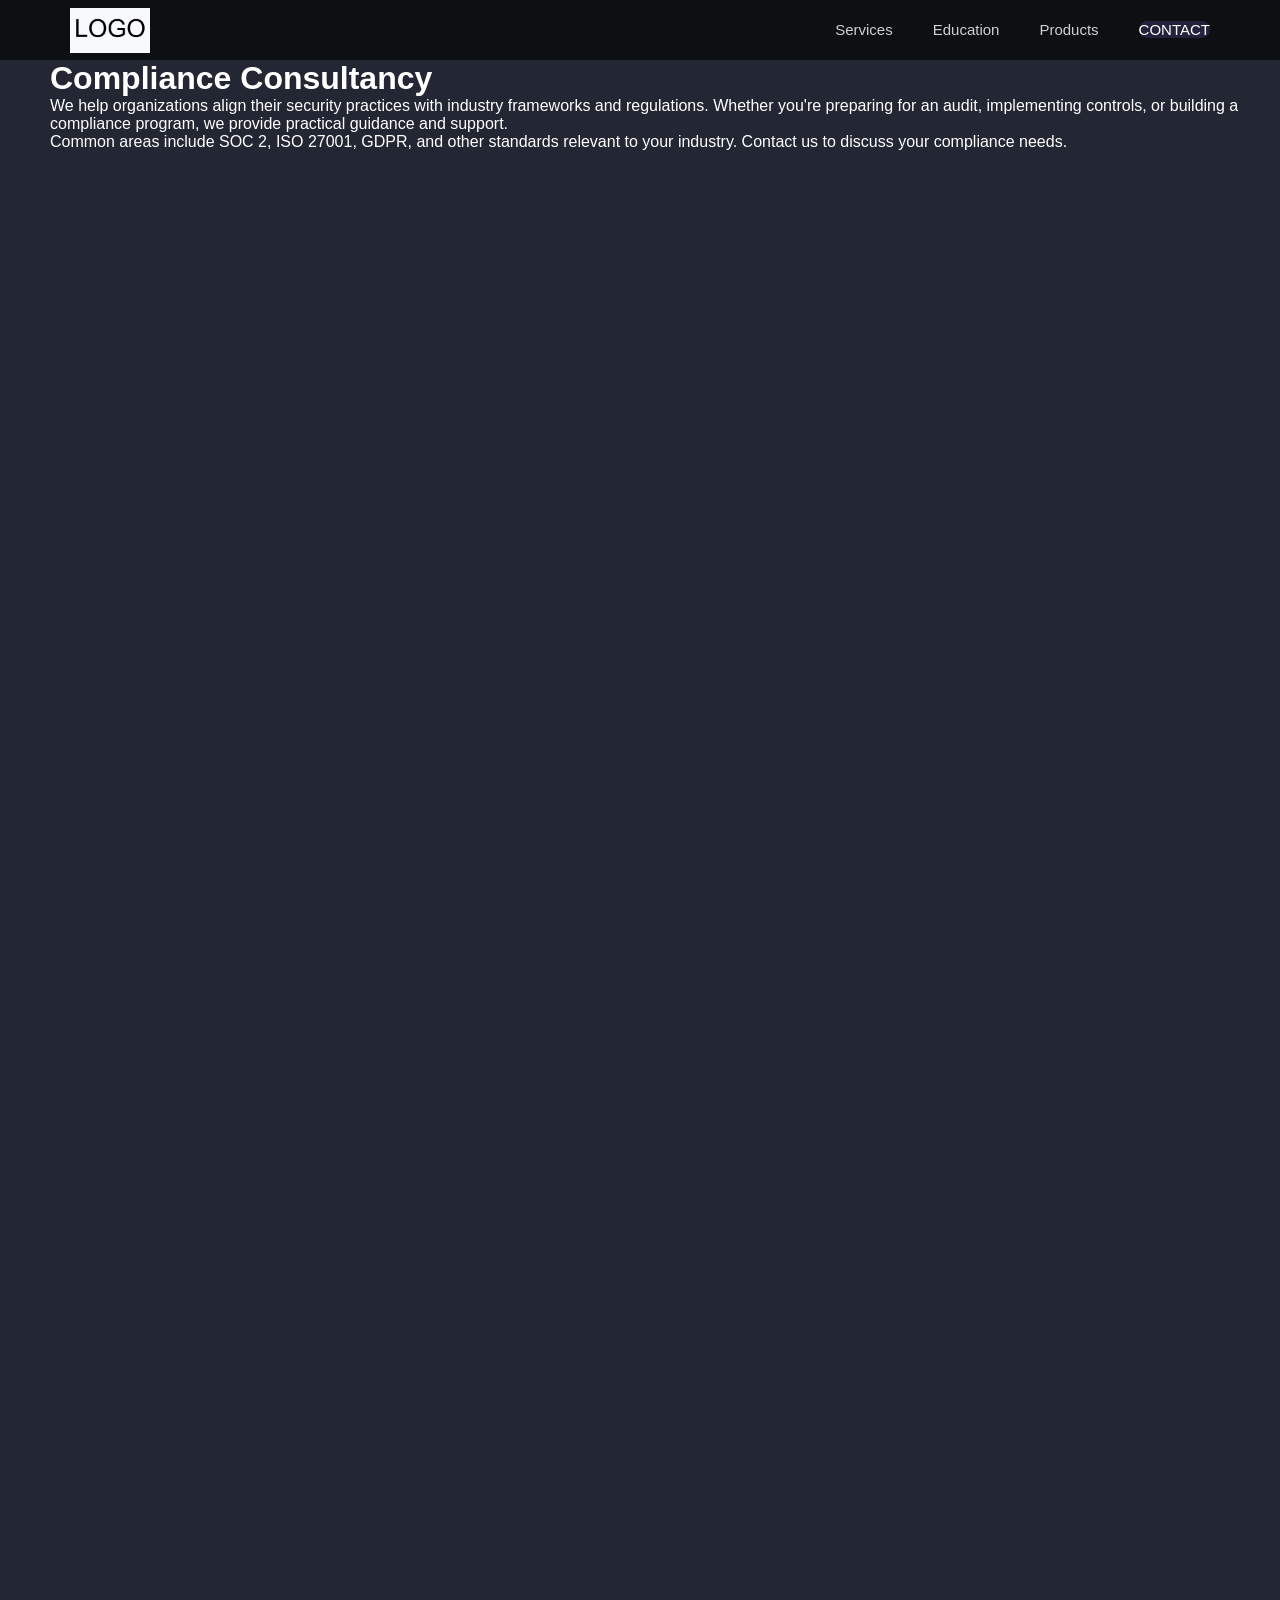
==== consulting.html @ cc448ce4 "First commit" ====
<!DOCTYPE html>
<html lang="en">
<head>
    <meta charset="UTF-8">
    <meta name="viewport" content="width=device-width, initial-scale=1.0">
    <link rel="stylesheet" href="style.css">
    <title>Compliance Consultancy</title>
</head>
<body>
    <header class="header">
        <div class="header__content">
            <a href="index.html" class="logo">
                <img class="logo__image" src="images/logo.webp" alt="logo">
            </a>

            <nav class="nav">
                <ul class="nav__list">
                    <li class="nav__item">
                        <a href="services.html" class="nav__link">Services</a>
                    </li>
                    <li class="nav__item">
                        <a href="education.html" class="nav__link">Education</a>
                    </li>
                    <li class="nav__item">
                        <a href="products.html" class="nav__link">Products</a>
                    </li>
                    <li class="nav__item">
                        <a href="#" class="btn">Contact</a>
                    </li>
                </ul>    
            </nav>
        </div>
    </header>

    <h1>Compliance Consultancy</h1>

    <p>We help organizations align their security practices with industry frameworks and regulations. Whether you're preparing for an audit, implementing controls, or building a compliance program, we provide practical guidance and support.</p>

    <p>Common areas include SOC 2, ISO 27001, GDPR, and other standards relevant to your industry. <a href="services.html#contact">Contact us</a> to discuss your compliance needs.</p>

</body>
</html>
---- style.css ----
/* reset */

* {
    margin: 0;
    padding: 0;
    box-sizing: border-box;
}

body {
    font-family:'Segoe UI', sans-serif;
    background-color:#232633;
    color:white;
    min-height:2000px;
    padding-top: 60px;
    
} 

h1, h2 {
    margin-left:50px

}

.service__link {
    margin-left:50px;
}



p {
    margin-left:50px
}

p + p {
    margin-bottom:10px;
}

a {
    text-decoration:none; 
    color:inherit;
}

ul {
    list-style:none;
}


.header {
    background-color: rgb(13, 16, 19);
    position: fixed;
    width: 100%;
    top: 0;
}

.header__content {
    display: flex;
    align-items: center;
    justify-content: space-between;
    min-height: 60px;
    max-width: 1200px;
    padding: 0 30px;
    margin: 0 auto;

}


.logo__image {
    max-width:80px;
    max-height:180px;
    display: block;
}

.nav__list {
    display: flex;
    column-gap: 40px;
}



.nav__link {
    color: rgba(255,255,255, 0.8);
    font-size: 15px; 
    transition: all 0.4s;
}

.nav__link:hover, 
.nav__link:focus {
    color: rgba(255,255,255, 1);
}

.btn {
    color:white;
    background-color: rgb(34, 34, 61);
    padding: 7px, 18px; 
    border-radius: 1000px;
    text-transform: uppercase;
    font-size: 15px; 
    font-weight: 500; 
    transition: all 0.2s;
}
.btn:hover {
    background-color: rgb(59, 59, 80);
    
}

.products-page .product-grid {
    display: grid;
    grid-template-columns: repeat(4, 1fr);
    gap: 25px;
    padding: 40px;
}

.products-page .product-card {
    background: rgba(8, 16, 36, 0.85);
    border: 1px solid #1f2937;
    border-radius: 8px;
    border-style:groove;
    padding: 15px;
    text-align: center;
}

.product-paragraph {
    margin-right:50px;  
}

.products-page .product-card .product-image {
    width: 100%;
    height: 180px;
    object-fit: cover;
    border-radius:15px;
}

.product-button {
    margin-top: 5px;
    height: 36px;
    width: 100%;
    background: rgb(34, 34, 61);
    border-radius: 10px;
    font-weight: bold;
    text-align: center;
    color: white;
    cursor: pointer;
    transition: all 0.2s;
}

.product-button:hover {
    transform: translateY(-2px);

    background: rgb(93, 93, 124);
}

.product-button:active {
    transform: translateY(0);
    box-shadow: 0 1px 4px rgba(6, 99, 161, 0.5);
}


/* media queries */
@media (max-width: 650px) {
    .header__content {
        flex-direction: column;
        padding: 25px 0;
        row-gap: 18px;
    }

    .nav__list{
        column-gap: 20px;
    }
}
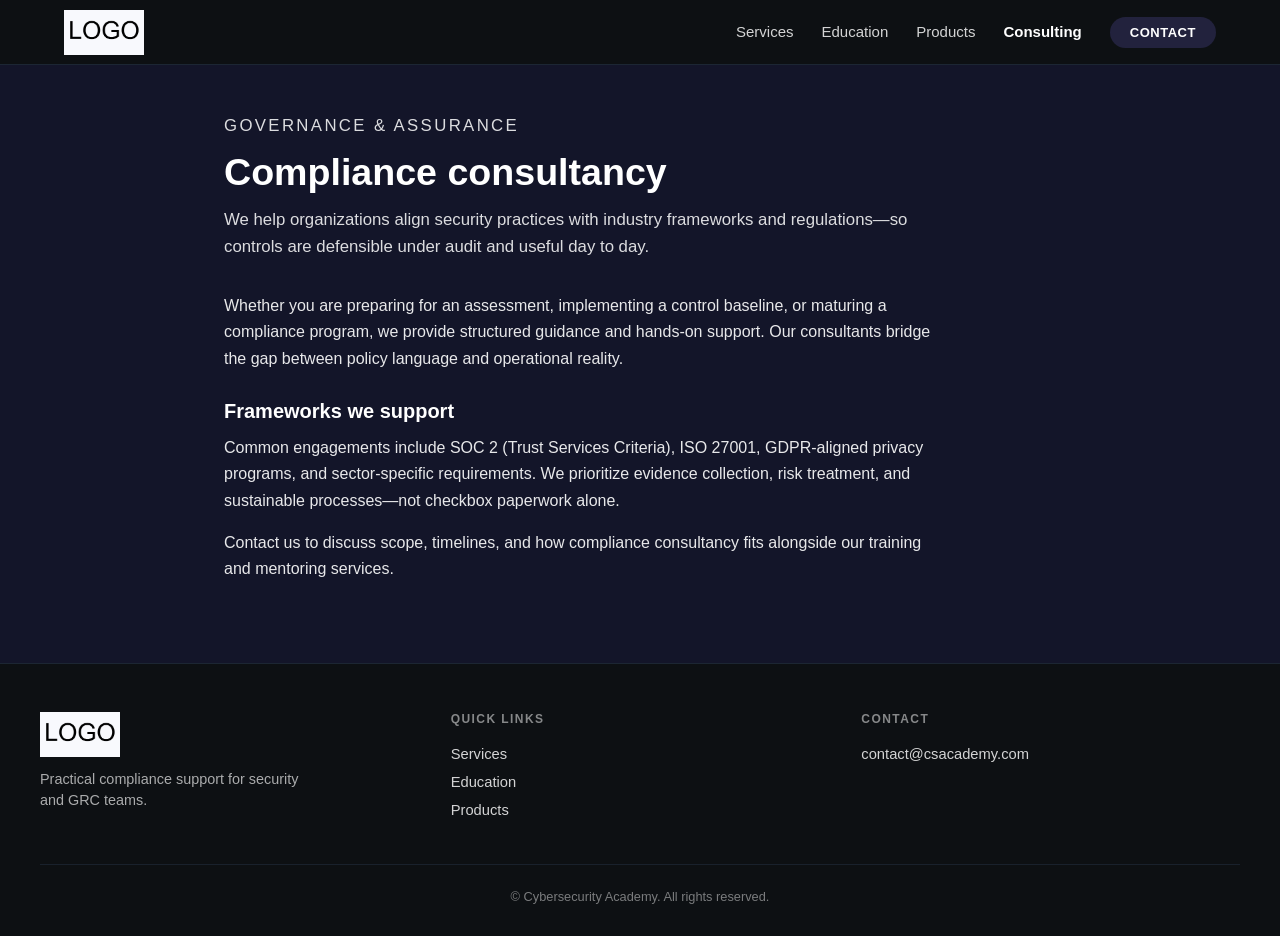
==== commit 8ed57fe0: "the great rewrite" ====
--- a/consulting.html
+++ b/consulting.html
@@ -3,40 +3,67 @@
 <head>
     <meta charset="UTF-8">
     <meta name="viewport" content="width=device-width, initial-scale=1.0">
+    <meta name="description" content="Compliance consultancy: SOC 2, ISO 27001, GDPR, and audit readiness at Cybersecurity Academy.">
     <link rel="stylesheet" href="style.css">
-    <title>Compliance Consultancy</title>
+    <title>Compliance Consultancy | Cybersecurity Academy</title>
 </head>
 <body>
-    <header class="header">
-        <div class="header__content">
+    <a class="skip-link" href="#main">Skip to main content</a>
+
+    <header class="site-header">
+        <div class="site-header__inner">
             <a href="index.html" class="logo">
-                <img class="logo__image" src="images/logo.webp" alt="logo">
+                <img class="logo__image" src="images/logo.webp" alt="Cybersecurity Academy">
             </a>
-
-            <nav class="nav">
+            <nav class="nav" aria-label="Primary">
                 <ul class="nav__list">
-                    <li class="nav__item">
-                        <a href="services.html" class="nav__link">Services</a>
-                    </li>
-                    <li class="nav__item">
-                        <a href="education.html" class="nav__link">Education</a>
-                    </li>
-                    <li class="nav__item">
-                        <a href="products.html" class="nav__link">Products</a>
-                    </li>
-                    <li class="nav__item">
-                        <a href="#" class="btn">Contact</a>
-                    </li>
-                </ul>    
+                    <li><a href="services.html" class="nav__link">Services</a></li>
+                    <li><a href="education.html" class="nav__link">Education</a></li>
+                    <li><a href="products.html" class="nav__link">Products</a></li>
+                    <li><a href="consulting.html" class="nav__link" aria-current="page">Consulting</a></li>
+                    <li><a href="services.html#contact" class="btn">Contact</a></li>
+                </ul>
             </nav>
         </div>
     </header>
 
-    <h1>Compliance Consultancy</h1>
+    <main id="main" class="site-main site-main--narrow">
+        <header class="section-head">
+            <p class="section-label">Governance &amp; assurance</p>
+            <h1>Compliance consultancy</h1>
+            <p>We help organizations align security practices with industry frameworks and regulations—so controls are defensible under audit and useful day to day.</p>
+        </header>
 
-    <p>We help organizations align their security practices with industry frameworks and regulations. Whether you're preparing for an audit, implementing controls, or building a compliance program, we provide practical guidance and support.</p>
+        <div class="prose">
+            <p>Whether you are preparing for an assessment, implementing a control baseline, or maturing a compliance program, we provide structured guidance and hands-on support. Our consultants bridge the gap between policy language and operational reality.</p>
+            <h2>Frameworks we support</h2>
+            <p>Common engagements include SOC 2 (Trust Services Criteria), ISO 27001, GDPR-aligned privacy programs, and sector-specific requirements. We prioritize evidence collection, risk treatment, and sustainable processes—not checkbox paperwork alone.</p>
+            <p><a href="services.html#contact">Contact us</a> to discuss scope, timelines, and how compliance consultancy fits alongside our training and mentoring services.</p>
+        </div>
+    </main>
 
-    <p>Common areas include SOC 2, ISO 27001, GDPR, and other standards relevant to your industry. <a href="services.html#contact">Contact us</a> to discuss your compliance needs.</p>
-
+    <footer class="site-footer">
+        <div class="site-footer__inner">
+            <div class="site-footer__brand">
+                <a href="index.html"><img class="logo__image" src="images/logo.webp" alt="Cybersecurity Academy"></a>
+                <p>Practical compliance support for security and GRC teams.</p>
+            </div>
+            <div>
+                <h3>Quick links</h3>
+                <nav class="site-footer__links" aria-label="Footer">
+                    <a href="services.html">Services</a>
+                    <a href="education.html">Education</a>
+                    <a href="products.html">Products</a>
+                </nav>
+            </div>
+            <div>
+                <h3>Contact</h3>
+                <nav class="site-footer__links">
+                    <a href="mailto:contact@csacademy.com">contact@csacademy.com</a>
+                </nav>
+            </div>
+        </div>
+        <p class="site-footer__bottom">© Cybersecurity Academy. All rights reserved.</p>
+    </footer>
 </body>
 </html>
--- a/style.css
+++ b/style.css
@@ -1,168 +1,773 @@
-/* reset */
-
-* {
+/* Cybersecurity Academy — layout inspired by professional cert org patterns (e.g. isc2.org); color scheme unchanged */
+
+*,
+*::before,
+*::after {
     margin: 0;
     padding: 0;
     box-sizing: border-box;
 }
 
+html {
+    scroll-behavior: smooth;
+}
+
 body {
-    font-family:'Segoe UI', sans-serif;
-    background-color:#232633;
-    color:white;
-    min-height:2000px;
-    padding-top: 60px;
-    
-} 
-
-h1, h2 {
-    margin-left:50px
-
-}
-
-.service__link {
-    margin-left:50px;
-}
-
-
-
-p {
-    margin-left:50px
-}
-
-p + p {
-    margin-bottom:10px;
+    font-family: "Segoe UI", sans-serif;
+    background-color: #131529;
+    color: #fff;
+    padding-top: 0;
+    min-height: 100vh;
 }
 
 a {
-    text-decoration:none; 
-    color:inherit;
+    text-decoration: none;
+    color: inherit;
 }
 
 ul {
-    list-style:none;
-}
-
-
-.header {
+    list-style: none;
+}
+
+img {
+    max-width: 100%;
+    height: auto;
+    display: block;
+}
+
+/* Skip link */
+.skip-link {
+    position: absolute;
+    left: -9999px;
+    z-index: 10000;
+    padding: 0.75rem 1rem;
+    background: rgb(34, 34, 61);
+    color: #fff;
+}
+
+.skip-link:focus {
+    left: 1rem;
+    top: 1rem;
+}
+
+/* ——— Header ——— */
+.site-header {
     background-color: rgb(13, 16, 19);
-    position: fixed;
-    width: 100%;
+    position: sticky;
     top: 0;
-}
-
-.header__content {
+    z-index: 1000;
+    border-bottom: 1px solid rgba(31, 41, 55, 0.9);
+}
+
+.site-header__inner {
+    max-width: 1200px;
+    margin: 0 auto;
+    padding: 0 24px;
+    min-height: 64px;
     display: flex;
     align-items: center;
     justify-content: space-between;
-    min-height: 60px;
-    max-width: 1200px;
-    padding: 0 30px;
-    margin: 0 auto;
-
-}
-
+    gap: 24px;
+    flex-wrap: wrap;
+}
 
 .logo__image {
-    max-width:80px;
-    max-height:180px;
-    display: block;
+    max-width: 80px;
+    max-height: 56px;
+    width: auto;
+    object-fit: contain;
 }
 
 .nav__list {
     display: flex;
-    column-gap: 40px;
-}
-
-
+    align-items: center;
+    flex-wrap: wrap;
+    column-gap: 28px;
+    row-gap: 8px;
+}
 
 .nav__link {
-    color: rgba(255,255,255, 0.8);
-    font-size: 15px; 
-    transition: all 0.4s;
-}
-
-.nav__link:hover, 
+    color: rgba(255, 255, 255, 0.82);
+    font-size: 15px;
+    transition: color 0.2s ease;
+}
+
+.nav__link:hover,
 .nav__link:focus {
-    color: rgba(255,255,255, 1);
+    color: #fff;
+}
+
+.nav__link[aria-current="page"] {
+    color: #fff;
+    font-weight: 600;
 }
 
 .btn {
-    color:white;
+    display: inline-block;
+    color: #fff;
     background-color: rgb(34, 34, 61);
-    padding: 7px, 18px; 
-    border-radius: 1000px;
+    padding: 8px 20px;
+    border-radius: 999px;
     text-transform: uppercase;
-    font-size: 15px; 
-    font-weight: 500; 
-    transition: all 0.2s;
-}
+    font-size: 13px;
+    font-weight: 600;
+    letter-spacing: 0.04em;
+    transition: background 0.2s ease, transform 0.15s ease;
+    border: none;
+    cursor: pointer;
+    font-family: inherit;
+}
+
 .btn:hover {
     background-color: rgb(59, 59, 80);
-    
-}
-
+}
+
+.btn--ghost {
+    background: transparent;
+    border: 1px solid rgba(255, 255, 255, 0.35);
+}
+
+.btn--ghost:hover {
+    background: rgba(255, 255, 255, 0.08);
+}
+
+/* ——— Homepage image carousel (stock photography) ——— */
+.home-carousel {
+    --carousel-count: 4;
+    position: relative;
+    margin-bottom: 40px;
+    border-radius: 12px;
+    overflow: hidden;
+    border: 1px solid #1f2937;
+    background: rgb(13, 16, 19);
+}
+
+.home-carousel:focus-visible {
+    outline: 2px solid rgba(255, 255, 255, 0.45);
+    outline-offset: 2px;
+}
+
+.home-carousel__viewport {
+    overflow: hidden;
+    width: 100%;
+    aspect-ratio: 21 / 9;
+    max-height: 420px;
+    min-height: 200px;
+}
+
+@media (max-width: 650px) {
+    .home-carousel__viewport {
+        aspect-ratio: 16 / 10;
+        max-height: 300px;
+    }
+}
+
+/* Track width = N × viewport width so each slide is exactly 100% of viewport; fixes gap / black bar */
+.home-carousel__track {
+    display: flex;
+    width: calc(100% * var(--carousel-count));
+    height: 100%;
+    transition: transform 0.55s ease;
+    list-style: none;
+    margin: 0;
+    padding: 0;
+    will-change: transform;
+}
+
+@media (prefers-reduced-motion: reduce) {
+    .home-carousel__track {
+        transition: none;
+    }
+}
+
+.home-carousel__slide {
+    position: relative;
+    flex: 0 0 calc(100% / var(--carousel-count));
+    width: calc(100% / var(--carousel-count));
+    min-width: 0;
+    height: 100%;
+    min-height: 200px;
+}
+
+/* PNG product shots: center without cropping; subtle backdrop so no harsh bars */
+.home-carousel__slide--product {
+    background: radial-gradient(ellipse 80% 70% at 50% 45%, rgba(45, 52, 72, 0.95) 0%, rgb(13, 16, 19) 100%);
+}
+
+.home-carousel__slide--product .home-carousel__link img {
+    object-fit: contain;
+    padding: 12px 28px 32px;
+}
+
+.home-carousel__link {
+    display: block;
+    position: relative;
+    height: 100%;
+    min-height: inherit;
+    color: inherit;
+    outline: none;
+}
+
+.home-carousel__link:focus-visible {
+    box-shadow: inset 0 0 0 3px rgba(255, 255, 255, 0.65);
+    border-radius: 2px;
+}
+
+.home-carousel__slide img {
+    width: 100%;
+    height: 100%;
+    object-fit: cover;
+    object-position: center;
+    display: block;
+}
+
+.home-carousel__overlay {
+    position: absolute;
+    left: 0;
+    right: 0;
+    bottom: 0;
+    padding: 20px 24px 22px;
+    background: linear-gradient(transparent, rgba(13, 16, 19, 0.92));
+    pointer-events: none;
+}
+
+.home-carousel__caption {
+    font-size: 1.05rem;
+    font-weight: 600;
+    max-width: 560px;
+    line-height: 1.35;
+    margin: 0 0 4px;
+}
+
+.home-carousel__cta {
+    display: block;
+    font-size: 0.88rem;
+    font-weight: 600;
+    opacity: 0.92;
+    text-decoration: underline;
+    text-underline-offset: 3px;
+}
+
+.home-carousel__chrome {
+    display: flex;
+    align-items: center;
+    justify-content: center;
+    gap: 20px;
+    padding: 12px 16px;
+    background: rgba(8, 16, 36, 0.95);
+    border-top: 1px solid #1f2937;
+}
+
+.home-carousel__arrow {
+    flex-shrink: 0;
+    width: 40px;
+    height: 40px;
+    border-radius: 999px;
+    border: 1px solid rgba(255, 255, 255, 0.2);
+    background: rgb(34, 34, 61);
+    color: #fff;
+    font-size: 1.5rem;
+    line-height: 1;
+    cursor: pointer;
+    display: flex;
+    align-items: center;
+    justify-content: center;
+    transition: background 0.2s ease;
+    font-family: inherit;
+}
+
+.home-carousel__arrow:hover {
+    background: rgb(59, 59, 80);
+}
+
+.home-carousel__arrow:focus-visible {
+    outline: 2px solid rgba(255, 255, 255, 0.5);
+    outline-offset: 2px;
+}
+
+.home-carousel__dots {
+    display: flex;
+    align-items: center;
+    gap: 10px;
+}
+
+.home-carousel__dot {
+    width: 10px;
+    height: 10px;
+    border-radius: 50%;
+    border: none;
+    background: rgba(255, 255, 255, 0.35);
+    cursor: pointer;
+    padding: 0;
+    transition: background 0.2s ease, transform 0.2s ease;
+}
+
+.home-carousel__dot[aria-selected="true"] {
+    background: #fff;
+    transform: scale(1.15);
+}
+
+.home-carousel__dot:focus-visible {
+    outline: 2px solid rgba(255, 255, 255, 0.55);
+    outline-offset: 3px;
+}
+
+.visually-hidden {
+    position: absolute;
+    width: 1px;
+    height: 1px;
+    padding: 0;
+    margin: -1px;
+    overflow: hidden;
+    clip: rect(0, 0, 0, 0);
+    white-space: nowrap;
+    border: 0;
+}
+
+/* ——— Shell ——— */
+.site-main {
+    max-width: 1200px;
+    margin: 0 auto;
+    padding: 48px 24px 80px;
+}
+
+.site-main--narrow {
+    max-width: 880px;
+}
+
+.section-label {
+    font-size: 0.75rem;
+    text-transform: uppercase;
+    letter-spacing: 0.14em;
+    color: rgba(255, 255, 255, 0.55);
+    margin-bottom: 10px;
+}
+
+.section-head {
+    margin-bottom: 32px;
+    max-width: 720px;
+}
+
+.section-head h1,
+.section-head h2 {
+    font-size: clamp(1.75rem, 4vw, 2.35rem);
+    font-weight: 700;
+    line-height: 1.2;
+    margin-bottom: 12px;
+}
+
+.section-head p {
+    color: rgba(255, 255, 255, 0.85);
+    line-height: 1.6;
+    font-size: 1.05rem;
+}
+
+/* ——— Hero (home) ——— */
+.hero {
+    display: grid;
+    grid-template-columns: 1fr;
+    gap: 32px;
+    margin-bottom: 56px;
+    padding: 32px 0 8px;
+    border-bottom: 1px solid rgba(31, 41, 55, 0.6);
+}
+
+@media (min-width: 900px) {
+    .hero {
+        grid-template-columns: 1.15fr 0.85fr;
+        align-items: start;
+    }
+}
+
+.hero__eyebrow {
+    font-size: 0.8rem;
+    text-transform: uppercase;
+    letter-spacing: 0.12em;
+    color: rgba(255, 255, 255, 0.55);
+    margin-bottom: 12px;
+}
+
+.hero__title {
+    font-size: clamp(2rem, 5vw, 2.85rem);
+    font-weight: 700;
+    line-height: 1.12;
+    margin-bottom: 16px;
+}
+
+.hero__lead {
+    font-size: 1.125rem;
+    line-height: 1.65;
+    color: rgba(255, 255, 255, 0.88);
+    margin-bottom: 24px;
+    max-width: 560px;
+}
+
+.hero__actions {
+    display: flex;
+    flex-wrap: wrap;
+    gap: 12px;
+    margin-bottom: 8px;
+}
+
+.hero__panel {
+    background: rgba(8, 16, 36, 0.92);
+    border: 1px solid #1f2937;
+    border-radius: 12px;
+    padding: 24px;
+}
+
+.hero__panel-title {
+    font-size: 0.85rem;
+    text-transform: uppercase;
+    letter-spacing: 0.1em;
+    color: rgba(255, 255, 255, 0.65);
+    margin-bottom: 14px;
+}
+
+.hero__panel-list li {
+    position: relative;
+    padding-left: 18px;
+    margin-bottom: 10px;
+    line-height: 1.5;
+    color: rgba(255, 255, 255, 0.9);
+    font-size: 0.95rem;
+}
+
+.hero__panel-list li::before {
+    content: "";
+    position: absolute;
+    left: 0;
+    top: 0.55em;
+    width: 6px;
+    height: 6px;
+    border-radius: 50%;
+    background: rgb(93, 93, 124);
+}
+
+/* ——— Card grids ——— */
+.cards-grid {
+    display: grid;
+    grid-template-columns: repeat(auto-fit, minmax(280px, 1fr));
+    gap: 20px;
+    margin-bottom: 48px;
+}
+
+.card {
+    background: rgba(8, 16, 36, 0.85);
+    border: 1px solid #1f2937;
+    border-radius: 10px;
+    padding: 24px;
+    display: flex;
+    flex-direction: column;
+    gap: 12px;
+}
+
+.card h2,
+.card h3 {
+    font-size: 1.2rem;
+    font-weight: 600;
+}
+
+.card p {
+    color: rgba(255, 255, 255, 0.88);
+    line-height: 1.55;
+    font-size: 0.95rem;
+    flex-grow: 1;
+}
+
+.card__link {
+    font-weight: 600;
+    font-size: 0.9rem;
+    color: rgba(255, 255, 255, 0.95);
+    margin-top: auto;
+    align-self: flex-start;
+}
+
+.card__link:hover {
+    text-decoration: underline;
+    text-underline-offset: 3px;
+}
+
+.card__note {
+    font-size: 0.9rem;
+    color: rgba(255, 255, 255, 0.75);
+    line-height: 1.5;
+}
+
+/* Pathways / pillars section */
+.pathways {
+    margin-bottom: 56px;
+}
+
+.pathways__grid {
+    display: grid;
+    grid-template-columns: repeat(auto-fit, minmax(200px, 1fr));
+    gap: 16px;
+}
+
+.pathways__item {
+    background: rgba(8, 16, 36, 0.65);
+    border: 1px solid rgba(31, 41, 55, 0.9);
+    border-radius: 8px;
+    padding: 16px 18px;
+    font-size: 0.92rem;
+    line-height: 1.45;
+    color: rgba(255, 255, 255, 0.9);
+}
+
+.pathways__item strong {
+    display: block;
+    margin-bottom: 4px;
+    font-size: 0.95rem;
+}
+
+/* Promo strip */
+.promo-strip {
+    background: rgba(8, 16, 36, 0.95);
+    border: 1px solid #1f2937;
+    border-radius: 12px;
+    padding: 28px 32px;
+    margin-bottom: 56px;
+    display: flex;
+    flex-wrap: wrap;
+    align-items: center;
+    justify-content: space-between;
+    gap: 20px;
+}
+
+.promo-strip__text h2 {
+    font-size: 1.35rem;
+    margin-bottom: 8px;
+}
+
+.promo-strip__text p {
+    color: rgba(255, 255, 255, 0.85);
+    max-width: 520px;
+    line-height: 1.55;
+}
+
+/* Insights / secondary band */
+.insights {
+    margin-bottom: 48px;
+}
+
+.insights__grid {
+    display: grid;
+    grid-template-columns: repeat(auto-fit, minmax(260px, 1fr));
+    gap: 20px;
+}
+
+.insights__card {
+    background: rgba(13, 16, 19, 0.6);
+    border: 1px solid rgba(31, 41, 55, 0.8);
+    border-radius: 10px;
+    padding: 22px;
+}
+
+.insights__card h3 {
+    font-size: 1.05rem;
+    margin-bottom: 10px;
+}
+
+.insights__card p {
+    font-size: 0.92rem;
+    line-height: 1.55;
+    color: rgba(255, 255, 255, 0.82);
+}
+
+/* Contact panel */
+.contact-panel {
+    background: rgba(8, 16, 36, 0.92);
+    border: 1px solid #1f2937;
+    border-radius: 12px;
+    padding: 28px;
+    margin-top: 32px;
+}
+
+.contact-panel h2 {
+    font-size: 1.35rem;
+    margin-bottom: 12px;
+}
+
+.contact-panel p {
+    line-height: 1.6;
+    color: rgba(255, 255, 255, 0.88);
+    margin-bottom: 8px;
+}
+
+.contact-panel a:hover {
+    text-decoration: underline;
+    text-underline-offset: 3px;
+}
+
+.contact-panel--spaced {
+    margin-top: 48px;
+}
+
+/* ——— Products page ——— */
 .products-page .product-grid {
     display: grid;
-    grid-template-columns: repeat(4, 1fr);
-    gap: 25px;
-    padding: 40px;
+    grid-template-columns: repeat(auto-fill, minmax(260px, 1fr));
+    gap: 24px;
+    margin-top: 8px;
 }
 
 .products-page .product-card {
     background: rgba(8, 16, 36, 0.85);
     border: 1px solid #1f2937;
-    border-radius: 8px;
-    border-style:groove;
-    padding: 15px;
+    border-radius: 10px;
+    padding: 20px;
     text-align: center;
+    display: flex;
+    flex-direction: column;
+    gap: 12px;
+}
+
+.products-page .product-card h3 {
+    font-size: 1.05rem;
+    line-height: 1.35;
 }
 
 .product-paragraph {
-    margin-right:50px;  
+    text-align: left;
+    font-size: 0.92rem;
+    line-height: 1.55;
+    color: rgba(255, 255, 255, 0.88);
+    margin: 0;
+}
+
+.products-page .product-card > a:not(.product-button) {
+    font-size: 0.88rem;
+    font-weight: 600;
+    align-self: center;
+}
+
+.products-page .product-card > a:not(.product-button):hover {
+    text-decoration: underline;
+    text-underline-offset: 3px;
 }
 
 .products-page .product-card .product-image {
-    width: 100%;
+    display: block;
+    margin: 8px auto 0;
+    max-width: 100%;
     height: 180px;
-    object-fit: cover;
-    border-radius:15px;
+    object-fit: contain;
+    border-radius: 10px;
 }
 
 .product-button {
-    margin-top: 5px;
-    height: 36px;
+    margin-top: auto;
+    height: 40px;
     width: 100%;
     background: rgb(34, 34, 61);
     border-radius: 10px;
-    font-weight: bold;
-    text-align: center;
-    color: white;
+    font-weight: 600;
+    font-size: 0.8rem;
+    letter-spacing: 0.06em;
+    text-transform: uppercase;
+    color: #fff;
     cursor: pointer;
-    transition: all 0.2s;
+    border: none;
+    font-family: inherit;
+    transition: background 0.2s ease, transform 0.15s ease;
 }
 
 .product-button:hover {
-    transform: translateY(-2px);
-
+    transform: translateY(-1px);
     background: rgb(93, 93, 124);
 }
 
 .product-button:active {
     transform: translateY(0);
-    box-shadow: 0 1px 4px rgba(6, 99, 161, 0.5);
-}
-
-
-/* media queries */
+}
+
+/* Prose (consulting, inner pages) */
+.prose {
+    max-width: 720px;
+}
+
+.prose p {
+    margin-bottom: 16px;
+    line-height: 1.65;
+    color: rgba(255, 255, 255, 0.9);
+}
+
+.prose p:last-child {
+    margin-bottom: 0;
+}
+
+.prose h2 {
+    font-size: 1.25rem;
+    margin: 28px 0 12px;
+}
+
+/* ——— Footer ——— */
+.site-footer {
+    background-color: rgb(13, 16, 19);
+    border-top: 1px solid rgba(31, 41, 55, 0.9);
+    margin-top: auto;
+    padding: 48px 24px 32px;
+}
+
+.site-footer__inner {
+    max-width: 1200px;
+    margin: 0 auto;
+    display: grid;
+    grid-template-columns: repeat(auto-fit, minmax(200px, 1fr));
+    gap: 32px;
+}
+
+.site-footer__brand p {
+    font-size: 0.9rem;
+    color: rgba(255, 255, 255, 0.65);
+    margin-top: 12px;
+    line-height: 1.5;
+    max-width: 280px;
+}
+
+.site-footer h3 {
+    font-size: 0.75rem;
+    text-transform: uppercase;
+    letter-spacing: 0.12em;
+    color: rgba(255, 255, 255, 0.5);
+    margin-bottom: 14px;
+}
+
+.site-footer__links a {
+    display: block;
+    padding: 6px 0;
+    font-size: 0.92rem;
+    color: rgba(255, 255, 255, 0.82);
+}
+
+.site-footer__links a:hover {
+    color: #fff;
+}
+
+.site-footer__bottom {
+    max-width: 1200px;
+    margin: 40px auto 0;
+    padding-top: 24px;
+    border-top: 1px solid rgba(31, 41, 55, 0.7);
+    font-size: 0.8rem;
+    color: rgba(255, 255, 255, 0.45);
+    text-align: center;
+}
+
+/* Media */
 @media (max-width: 650px) {
-    .header__content {
+    .site-header__inner {
         flex-direction: column;
-        padding: 25px 0;
-        row-gap: 18px;
+        padding: 16px 20px;
     }
 
-    .nav__list{
-        column-gap: 20px;
+    .nav__list {
+        justify-content: center;
     }
-}+
+    .promo-strip {
+        flex-direction: column;
+        align-items: flex-start;
+    }
+}
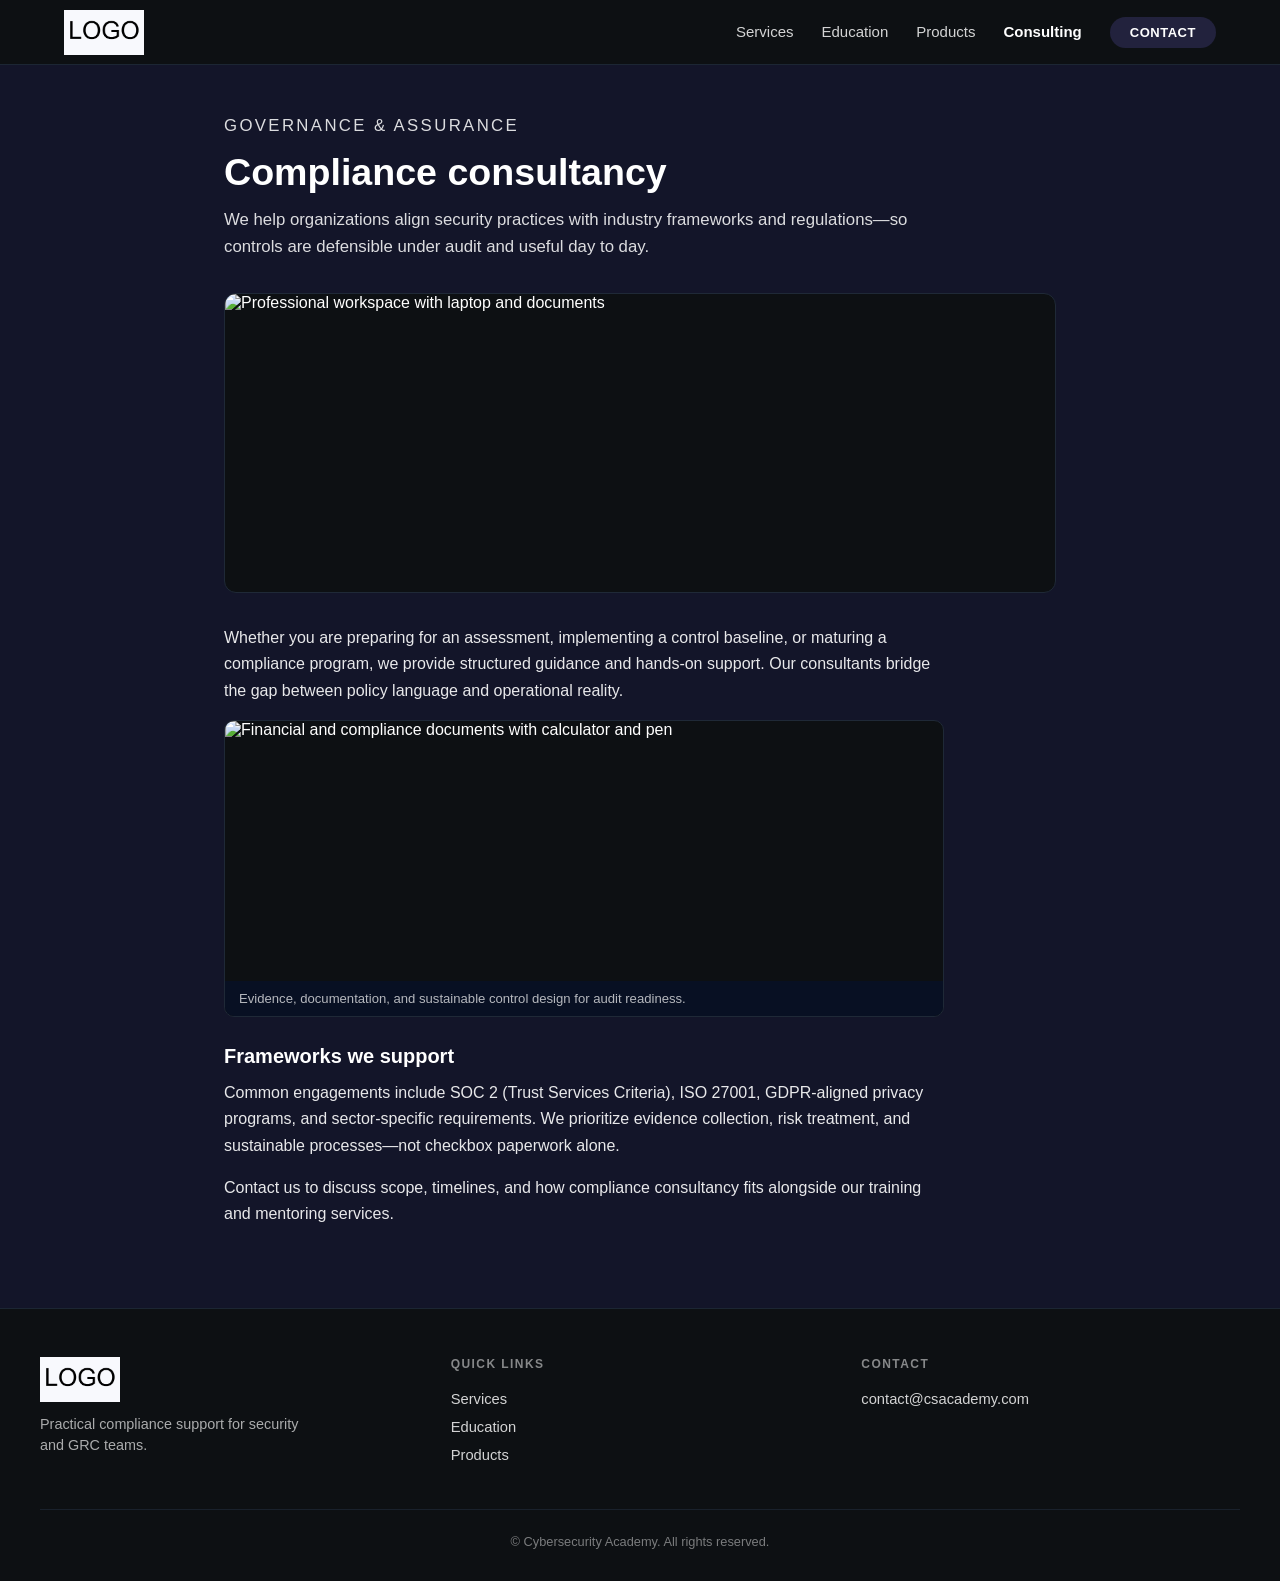
==== commit 45ccfcb1: "yepyepepyepeypyep" ====
--- a/consulting.html
+++ b/consulting.html
@@ -4,7 +4,7 @@
     <meta charset="UTF-8">
     <meta name="viewport" content="width=device-width, initial-scale=1.0">
     <meta name="description" content="Compliance consultancy: SOC 2, ISO 27001, GDPR, and audit readiness at Cybersecurity Academy.">
-    <link rel="stylesheet" href="style.css">
+    <link rel="stylesheet" href="/css/style.css">
     <title>Compliance Consultancy | Cybersecurity Academy</title>
 </head>
 <body>
@@ -13,7 +13,7 @@
     <header class="site-header">
         <div class="site-header__inner">
             <a href="index.html" class="logo">
-                <img class="logo__image" src="images/logo.webp" alt="Cybersecurity Academy">
+                <img class="logo__image" src="/images/logo.webp" alt="Cybersecurity Academy">
             </a>
             <nav class="nav" aria-label="Primary">
                 <ul class="nav__list">
@@ -34,8 +34,16 @@
             <p>We help organizations align security practices with industry frameworks and regulations—so controls are defensible under audit and useful day to day.</p>
         </header>
 
+        <div class="page-banner">
+            <img src="https://images.unsplash.com/photo-1450101499163-c8848c66ca85?auto=format&fit=crop&w=1400&q=80" alt="Professional workspace with laptop and documents" width="1400" height="600" loading="lazy">
+        </div>
+
         <div class="prose">
             <p>Whether you are preparing for an assessment, implementing a control baseline, or maturing a compliance program, we provide structured guidance and hands-on support. Our consultants bridge the gap between policy language and operational reality.</p>
+            <figure class="figure-inline">
+                <img src="https://images.unsplash.com/photo-1554224155-6726b3ff858f?auto=format&fit=crop&w=1200&q=80" alt="Financial and compliance documents with calculator and pen" width="1200" height="675" loading="lazy">
+                <figcaption>Evidence, documentation, and sustainable control design for audit readiness.</figcaption>
+            </figure>
             <h2>Frameworks we support</h2>
             <p>Common engagements include SOC 2 (Trust Services Criteria), ISO 27001, GDPR-aligned privacy programs, and sector-specific requirements. We prioritize evidence collection, risk treatment, and sustainable processes—not checkbox paperwork alone.</p>
             <p><a href="services.html#contact">Contact us</a> to discuss scope, timelines, and how compliance consultancy fits alongside our training and mentoring services.</p>
@@ -45,7 +53,7 @@
     <footer class="site-footer">
         <div class="site-footer__inner">
             <div class="site-footer__brand">
-                <a href="index.html"><img class="logo__image" src="images/logo.webp" alt="Cybersecurity Academy"></a>
+                <a href="index.html"><img class="logo__image" src="/images/logo.webp" alt="Cybersecurity Academy"></a>
                 <p>Practical compliance support for security and GRC teams.</p>
             </div>
             <div>
--- a/css/style.css
+++ b/css/style.css
@@ -0,0 +1,882 @@
+/* Cybersecurity Academy — layout inspired by professional cert org patterns (e.g. isc2.org); color scheme unchanged */
+
+*,
+*::before,
+*::after {
+    margin: 0;
+    padding: 0;
+    box-sizing: border-box;
+}
+
+html {
+    scroll-behavior: smooth;
+}
+
+body {
+    font-family: "Segoe UI", sans-serif;
+    background-color: #131529;
+    color: #fff;
+    padding-top: 0;
+    min-height: 100vh;
+}
+
+a {
+    text-decoration: none;
+    color: inherit;
+}
+
+ul {
+    list-style: none;
+}
+
+img {
+    max-width: 100%;
+    height: auto;
+    display: block;
+}
+
+/* Skip link */
+.skip-link {
+    position: absolute;
+    left: -9999px;
+    z-index: 10000;
+    padding: 0.75rem 1rem;
+    background: rgb(34, 34, 61);
+    color: #fff;
+}
+
+.skip-link:focus {
+    left: 1rem;
+    top: 1rem;
+}
+
+/* ——— Header ——— */
+.site-header {
+    background-color: rgb(13, 16, 19);
+    position: sticky;
+    top: 0;
+    z-index: 1000;
+    border-bottom: 1px solid rgba(31, 41, 55, 0.9);
+}
+
+.site-header__inner {
+    max-width: 1200px;
+    margin: 0 auto;
+    padding: 0 24px;
+    min-height: 64px;
+    display: flex;
+    align-items: center;
+    justify-content: space-between;
+    gap: 24px;
+    flex-wrap: wrap;
+}
+
+.logo__image {
+    max-width: 80px;
+    max-height: 56px;
+    width: auto;
+    object-fit: contain;
+}
+
+.nav__list {
+    display: flex;
+    align-items: center;
+    flex-wrap: wrap;
+    column-gap: 28px;
+    row-gap: 8px;
+}
+
+.nav__link {
+    color: rgba(255, 255, 255, 0.82);
+    font-size: 15px;
+    transition: color 0.2s ease;
+}
+
+.nav__link:hover,
+.nav__link:focus {
+    color: #fff;
+}
+
+.nav__link[aria-current="page"] {
+    color: #fff;
+    font-weight: 600;
+}
+
+.btn {
+    display: inline-block;
+    color: #fff;
+    background-color: rgb(34, 34, 61);
+    padding: 8px 20px;
+    border-radius: 999px;
+    text-transform: uppercase;
+    font-size: 13px;
+    font-weight: 600;
+    letter-spacing: 0.04em;
+    transition: background 0.2s ease, transform 0.15s ease;
+    border: none;
+    cursor: pointer;
+    font-family: inherit;
+}
+
+.btn:hover {
+    background-color: rgb(59, 59, 80);
+}
+
+.btn--ghost {
+    background: transparent;
+    border: 1px solid rgba(255, 255, 255, 0.35);
+}
+
+.btn--ghost:hover {
+    background: rgba(255, 255, 255, 0.08);
+}
+
+/* ——— Homepage image carousel (stock photography) ——— */
+.home-carousel {
+    --carousel-count: 4;
+    position: relative;
+    margin-bottom: 40px;
+    border-radius: 12px;
+    overflow: hidden;
+    border: 1px solid #1f2937;
+    background: rgb(13, 16, 19);
+}
+
+.home-carousel:focus-visible {
+    outline: 2px solid rgba(255, 255, 255, 0.45);
+    outline-offset: 2px;
+}
+
+.home-carousel__viewport {
+    overflow: hidden;
+    width: 100%;
+    aspect-ratio: 21 / 9;
+    max-height: 420px;
+    min-height: 200px;
+}
+
+@media (max-width: 650px) {
+    .home-carousel__viewport {
+        aspect-ratio: 16 / 10;
+        max-height: 300px;
+    }
+}
+
+/* Track width = N × viewport width so each slide is exactly 100% of viewport; fixes gap / black bar */
+.home-carousel__track {
+    display: flex;
+    width: calc(100% * var(--carousel-count));
+    height: 100%;
+    transition: transform 0.55s ease;
+    list-style: none;
+    margin: 0;
+    padding: 0;
+    will-change: transform;
+}
+
+@media (prefers-reduced-motion: reduce) {
+    .home-carousel__track {
+        transition: none;
+    }
+}
+
+.home-carousel__slide {
+    position: relative;
+    flex: 0 0 calc(100% / var(--carousel-count));
+    width: calc(100% / var(--carousel-count));
+    min-width: 0;
+    height: 100%;
+    min-height: 200px;
+}
+
+/* PNG product shots: center without cropping; subtle backdrop so no harsh bars */
+.home-carousel__slide--product {
+    background: radial-gradient(ellipse 80% 70% at 50% 45%, rgba(45, 52, 72, 0.95) 0%, rgb(13, 16, 19) 100%);
+}
+
+.home-carousel__slide--product .home-carousel__link img {
+    object-fit: contain;
+    padding: 12px 28px 32px;
+}
+
+.home-carousel__link {
+    display: block;
+    position: relative;
+    height: 100%;
+    min-height: inherit;
+    color: inherit;
+    outline: none;
+}
+
+.home-carousel__link:focus-visible {
+    box-shadow: inset 0 0 0 3px rgba(255, 255, 255, 0.65);
+    border-radius: 2px;
+}
+
+.home-carousel__slide img {
+    width: 100%;
+    height: 100%;
+    object-fit: cover;
+    object-position: center;
+    display: block;
+}
+
+.home-carousel__overlay {
+    position: absolute;
+    left: 0;
+    right: 0;
+    bottom: 0;
+    padding: 20px 24px 22px;
+    background: linear-gradient(transparent, rgba(13, 16, 19, 0.92));
+    pointer-events: none;
+}
+
+.home-carousel__caption {
+    font-size: 1.05rem;
+    font-weight: 600;
+    max-width: 560px;
+    line-height: 1.35;
+    margin: 0 0 4px;
+}
+
+.home-carousel__cta {
+    display: block;
+    font-size: 0.88rem;
+    font-weight: 600;
+    opacity: 0.92;
+    text-decoration: underline;
+    text-underline-offset: 3px;
+}
+
+.home-carousel__chrome {
+    display: flex;
+    align-items: center;
+    justify-content: center;
+    gap: 20px;
+    padding: 12px 16px;
+    background: rgba(8, 16, 36, 0.95);
+    border-top: 1px solid #1f2937;
+}
+
+.home-carousel__arrow {
+    flex-shrink: 0;
+    width: 40px;
+    height: 40px;
+    border-radius: 999px;
+    border: 1px solid rgba(255, 255, 255, 0.2);
+    background: rgb(34, 34, 61);
+    color: #fff;
+    font-size: 1.5rem;
+    line-height: 1;
+    cursor: pointer;
+    display: flex;
+    align-items: center;
+    justify-content: center;
+    transition: background 0.2s ease;
+    font-family: inherit;
+}
+
+.home-carousel__arrow:hover {
+    background: rgb(59, 59, 80);
+}
+
+.home-carousel__arrow:focus-visible {
+    outline: 2px solid rgba(255, 255, 255, 0.5);
+    outline-offset: 2px;
+}
+
+.home-carousel__dots {
+    display: flex;
+    align-items: center;
+    gap: 10px;
+}
+
+.home-carousel__dot {
+    width: 10px;
+    height: 10px;
+    border-radius: 50%;
+    border: none;
+    background: rgba(255, 255, 255, 0.35);
+    cursor: pointer;
+    padding: 0;
+    transition: background 0.2s ease, transform 0.2s ease;
+}
+
+.home-carousel__dot[aria-selected="true"] {
+    background: #fff;
+    transform: scale(1.15);
+}
+
+.home-carousel__dot:focus-visible {
+    outline: 2px solid rgba(255, 255, 255, 0.55);
+    outline-offset: 3px;
+}
+
+.visually-hidden {
+    position: absolute;
+    width: 1px;
+    height: 1px;
+    padding: 0;
+    margin: -1px;
+    overflow: hidden;
+    clip: rect(0, 0, 0, 0);
+    white-space: nowrap;
+    border: 0;
+}
+
+/* ——— Shell ——— */
+.site-main {
+    max-width: 1200px;
+    margin: 0 auto;
+    padding: 48px 24px 80px;
+}
+
+.site-main--narrow {
+    max-width: 880px;
+}
+
+.section-label {
+    font-size: 0.75rem;
+    text-transform: uppercase;
+    letter-spacing: 0.14em;
+    color: rgba(255, 255, 255, 0.55);
+    margin-bottom: 10px;
+}
+
+.section-head {
+    margin-bottom: 32px;
+    max-width: 720px;
+}
+
+.section-head h1,
+.section-head h2 {
+    font-size: clamp(1.75rem, 4vw, 2.35rem);
+    font-weight: 700;
+    line-height: 1.2;
+    margin-bottom: 12px;
+}
+
+.section-head p {
+    color: rgba(255, 255, 255, 0.85);
+    line-height: 1.6;
+    font-size: 1.05rem;
+}
+
+/* ——— Hero (home) ——— */
+.hero {
+    display: grid;
+    grid-template-columns: 1fr;
+    gap: 32px;
+    margin-bottom: 56px;
+    padding: 32px 0 8px;
+    border-bottom: 1px solid rgba(31, 41, 55, 0.6);
+}
+
+@media (min-width: 900px) {
+    .hero {
+        grid-template-columns: 1.15fr 0.85fr;
+        align-items: start;
+    }
+}
+
+.hero__eyebrow {
+    font-size: 0.8rem;
+    text-transform: uppercase;
+    letter-spacing: 0.12em;
+    color: rgba(255, 255, 255, 0.55);
+    margin-bottom: 12px;
+}
+
+.hero__title {
+    font-size: clamp(2rem, 5vw, 2.85rem);
+    font-weight: 700;
+    line-height: 1.12;
+    margin-bottom: 16px;
+}
+
+.hero__lead {
+    font-size: 1.125rem;
+    line-height: 1.65;
+    color: rgba(255, 255, 255, 0.88);
+    margin-bottom: 24px;
+    max-width: 560px;
+}
+
+.hero__actions {
+    display: flex;
+    flex-wrap: wrap;
+    gap: 12px;
+    margin-bottom: 8px;
+}
+
+.hero__panel {
+    background: rgba(8, 16, 36, 0.92);
+    border: 1px solid #1f2937;
+    border-radius: 12px;
+    padding: 24px;
+}
+
+.hero__panel-title {
+    font-size: 0.85rem;
+    text-transform: uppercase;
+    letter-spacing: 0.1em;
+    color: rgba(255, 255, 255, 0.65);
+    margin-bottom: 14px;
+}
+
+.hero__panel-list li {
+    position: relative;
+    padding-left: 18px;
+    margin-bottom: 10px;
+    line-height: 1.5;
+    color: rgba(255, 255, 255, 0.9);
+    font-size: 0.95rem;
+}
+
+.hero__panel-list li::before {
+    content: "";
+    position: absolute;
+    left: 0;
+    top: 0.55em;
+    width: 6px;
+    height: 6px;
+    border-radius: 50%;
+    background: rgb(93, 93, 124);
+}
+
+/* ——— Card grids ——— */
+.cards-grid {
+    display: grid;
+    grid-template-columns: repeat(auto-fit, minmax(280px, 1fr));
+    gap: 20px;
+    margin-bottom: 48px;
+}
+
+.card {
+    background: rgba(8, 16, 36, 0.85);
+    border: 1px solid #1f2937;
+    border-radius: 10px;
+    padding: 24px;
+    display: flex;
+    flex-direction: column;
+    gap: 12px;
+}
+
+.card h2,
+.card h3 {
+    font-size: 1.2rem;
+    font-weight: 600;
+}
+
+.card p {
+    color: rgba(255, 255, 255, 0.88);
+    line-height: 1.55;
+    font-size: 0.95rem;
+    flex-grow: 1;
+}
+
+.card__link {
+    font-weight: 600;
+    font-size: 0.9rem;
+    color: rgba(255, 255, 255, 0.95);
+    margin-top: auto;
+    align-self: flex-start;
+}
+
+.card__link:hover {
+    text-decoration: underline;
+    text-underline-offset: 3px;
+}
+
+.card__note {
+    font-size: 0.9rem;
+    color: rgba(255, 255, 255, 0.75);
+    line-height: 1.5;
+}
+
+/* Pathways / pillars section */
+.pathways {
+    margin-bottom: 56px;
+}
+
+.pathways__grid {
+    display: grid;
+    grid-template-columns: repeat(auto-fit, minmax(200px, 1fr));
+    gap: 16px;
+}
+
+.pathways__item {
+    background: rgba(8, 16, 36, 0.65);
+    border: 1px solid rgba(31, 41, 55, 0.9);
+    border-radius: 8px;
+    padding: 16px 18px;
+    font-size: 0.92rem;
+    line-height: 1.45;
+    color: rgba(255, 255, 255, 0.9);
+}
+
+.pathways__item strong {
+    display: block;
+    margin-bottom: 4px;
+    font-size: 0.95rem;
+}
+
+/* Promo strip */
+.promo-strip {
+    background: rgba(8, 16, 36, 0.95);
+    border: 1px solid #1f2937;
+    border-radius: 12px;
+    padding: 28px 32px;
+    margin-bottom: 56px;
+    display: flex;
+    flex-wrap: wrap;
+    align-items: center;
+    justify-content: space-between;
+    gap: 20px;
+}
+
+.promo-strip__text h2 {
+    font-size: 1.35rem;
+    margin-bottom: 8px;
+}
+
+.promo-strip__text p {
+    color: rgba(255, 255, 255, 0.85);
+    max-width: 520px;
+    line-height: 1.55;
+}
+
+/* Insights / secondary band */
+.insights {
+    margin-bottom: 48px;
+}
+
+.insights__grid {
+    display: grid;
+    grid-template-columns: repeat(auto-fit, minmax(260px, 1fr));
+    gap: 20px;
+}
+
+.insights__card {
+    background: rgba(13, 16, 19, 0.6);
+    border: 1px solid rgba(31, 41, 55, 0.8);
+    border-radius: 10px;
+    padding: 22px;
+}
+
+.insights__card h3 {
+    font-size: 1.05rem;
+    margin-bottom: 10px;
+}
+
+.insights__card p {
+    font-size: 0.92rem;
+    line-height: 1.55;
+    color: rgba(255, 255, 255, 0.82);
+}
+
+/* Contact panel */
+.contact-panel {
+    background: rgba(8, 16, 36, 0.92);
+    border: 1px solid #1f2937;
+    border-radius: 12px;
+    padding: 28px;
+    margin-top: 32px;
+}
+
+.contact-panel h2 {
+    font-size: 1.35rem;
+    margin-bottom: 12px;
+}
+
+.contact-panel p {
+    line-height: 1.6;
+    color: rgba(255, 255, 255, 0.88);
+    margin-bottom: 8px;
+}
+
+.contact-panel a:hover {
+    text-decoration: underline;
+    text-underline-offset: 3px;
+}
+
+.contact-panel--spaced {
+    margin-top: 48px;
+}
+
+/* ——— Products page ——— */
+.products-page .product-grid {
+    display: grid;
+    grid-template-columns: repeat(auto-fill, minmax(260px, 1fr));
+    gap: 24px;
+    margin-top: 8px;
+}
+
+.products-page .product-card {
+    background: rgba(8, 16, 36, 0.85);
+    border: 1px solid #1f2937;
+    border-radius: 10px;
+    padding: 20px;
+    text-align: center;
+    display: flex;
+    flex-direction: column;
+    gap: 12px;
+}
+
+.products-page .product-card h3 {
+    font-size: 1.05rem;
+    line-height: 1.35;
+}
+
+.product-paragraph {
+    text-align: left;
+    font-size: 0.92rem;
+    line-height: 1.55;
+    color: rgba(255, 255, 255, 0.88);
+    margin: 0;
+}
+
+.products-page .product-card > a:not(.product-button) {
+    font-size: 0.88rem;
+    font-weight: 600;
+    align-self: center;
+}
+
+.products-page .product-card > a:not(.product-button):hover {
+    text-decoration: underline;
+    text-underline-offset: 3px;
+}
+
+.products-page .product-card .product-image {
+    display: block;
+    margin: 8px auto 0;
+    max-width: 100%;
+    height: 180px;
+    object-fit: contain;
+    border-radius: 10px;
+}
+
+.product-button {
+    margin-top: auto;
+    height: 40px;
+    width: 100%;
+    background: rgb(34, 34, 61);
+    border-radius: 10px;
+    font-weight: 600;
+    font-size: 0.8rem;
+    letter-spacing: 0.06em;
+    text-transform: uppercase;
+    color: #fff;
+    cursor: pointer;
+    border: none;
+    font-family: inherit;
+    transition: background 0.2s ease, transform 0.15s ease;
+}
+
+.product-button:hover {
+    transform: translateY(-1px);
+    background: rgb(93, 93, 124);
+}
+
+.product-button:active {
+    transform: translateY(0);
+}
+
+/* Prose (consulting, inner pages) */
+.prose {
+    max-width: 720px;
+}
+
+.prose p {
+    margin-bottom: 16px;
+    line-height: 1.65;
+    color: rgba(255, 255, 255, 0.9);
+}
+
+.prose p:last-child {
+    margin-bottom: 0;
+}
+
+.prose h2 {
+    font-size: 1.25rem;
+    margin: 28px 0 12px;
+}
+
+/* ——— Footer ——— */
+.site-footer {
+    background-color: rgb(13, 16, 19);
+    border-top: 1px solid rgba(31, 41, 55, 0.9);
+    margin-top: auto;
+    padding: 48px 24px 32px;
+}
+
+.site-footer__inner {
+    max-width: 1200px;
+    margin: 0 auto;
+    display: grid;
+    grid-template-columns: repeat(auto-fit, minmax(200px, 1fr));
+    gap: 32px;
+}
+
+.site-footer__brand p {
+    font-size: 0.9rem;
+    color: rgba(255, 255, 255, 0.65);
+    margin-top: 12px;
+    line-height: 1.5;
+    max-width: 280px;
+}
+
+.site-footer h3 {
+    font-size: 0.75rem;
+    text-transform: uppercase;
+    letter-spacing: 0.12em;
+    color: rgba(255, 255, 255, 0.5);
+    margin-bottom: 14px;
+}
+
+.site-footer__links a {
+    display: block;
+    padding: 6px 0;
+    font-size: 0.92rem;
+    color: rgba(255, 255, 255, 0.82);
+}
+
+.site-footer__links a:hover {
+    color: #fff;
+}
+
+.site-footer__bottom {
+    max-width: 1200px;
+    margin: 40px auto 0;
+    padding-top: 24px;
+    border-top: 1px solid rgba(31, 41, 55, 0.7);
+    font-size: 0.8rem;
+    color: rgba(255, 255, 255, 0.45);
+    text-align: center;
+}
+
+/* ——— Stock imagery (inner pages) ——— */
+.page-banner {
+    width: 100%;
+    border-radius: 12px;
+    overflow: hidden;
+    border: 1px solid #1f2937;
+    margin-bottom: 32px;
+    aspect-ratio: 21 / 9;
+    max-height: 300px;
+    background: rgb(13, 16, 19);
+}
+
+.page-banner img {
+    width: 100%;
+    height: 100%;
+    object-fit: cover;
+    object-position: center;
+    display: block;
+}
+
+.media-strip {
+    display: grid;
+    grid-template-columns: repeat(3, 1fr);
+    gap: 16px;
+    margin: 0 0 40px;
+}
+
+.media-strip--2 {
+    grid-template-columns: repeat(2, 1fr);
+}
+
+.media-strip__item {
+    border-radius: 10px;
+    overflow: hidden;
+    border: 1px solid #1f2937;
+    aspect-ratio: 4 / 3;
+    background: rgb(13, 16, 19);
+}
+
+.media-strip__item img {
+    width: 100%;
+    height: 100%;
+    object-fit: cover;
+    object-position: center;
+    display: block;
+}
+
+.media-strip__caption {
+    padding: 10px 12px;
+    font-size: 0.8rem;
+    color: rgba(255, 255, 255, 0.65);
+    background: rgba(8, 16, 36, 0.9);
+    border-top: 1px solid #1f2937;
+}
+
+.figure-inline {
+    margin: 0 0 24px;
+    border-radius: 10px;
+    overflow: hidden;
+    border: 1px solid #1f2937;
+    background: rgb(13, 16, 19);
+}
+
+.figure-inline img {
+    width: 100%;
+    aspect-ratio: 16 / 9;
+    max-height: 260px;
+    object-fit: cover;
+    object-position: center;
+    display: block;
+}
+
+.figure-inline figcaption {
+    padding: 10px 14px;
+    font-size: 0.82rem;
+    color: rgba(255, 255, 255, 0.7);
+    background: rgba(8, 16, 36, 0.95);
+}
+
+.card--with-photo {
+    padding: 0;
+    overflow: hidden;
+}
+
+.card--with-photo .card__photo {
+    aspect-ratio: 16 / 10;
+    overflow: hidden;
+    background: rgb(13, 16, 19);
+}
+
+.card--with-photo .card__photo img {
+    width: 100%;
+    height: 100%;
+    object-fit: cover;
+    display: block;
+}
+
+.card--with-photo .card__body {
+    padding: 22px 24px 24px;
+    display: flex;
+    flex-direction: column;
+    gap: 12px;
+}
+
+/* Media */
+@media (max-width: 650px) {
+    .site-header__inner {
+        flex-direction: column;
+        padding: 16px 20px;
+    }
+
+    .nav__list {
+        justify-content: center;
+    }
+
+    .promo-strip {
+        flex-direction: column;
+        align-items: flex-start;
+    }
+
+    .media-strip,
+    .media-strip--2 {
+        grid-template-columns: 1fr;
+    }
+}
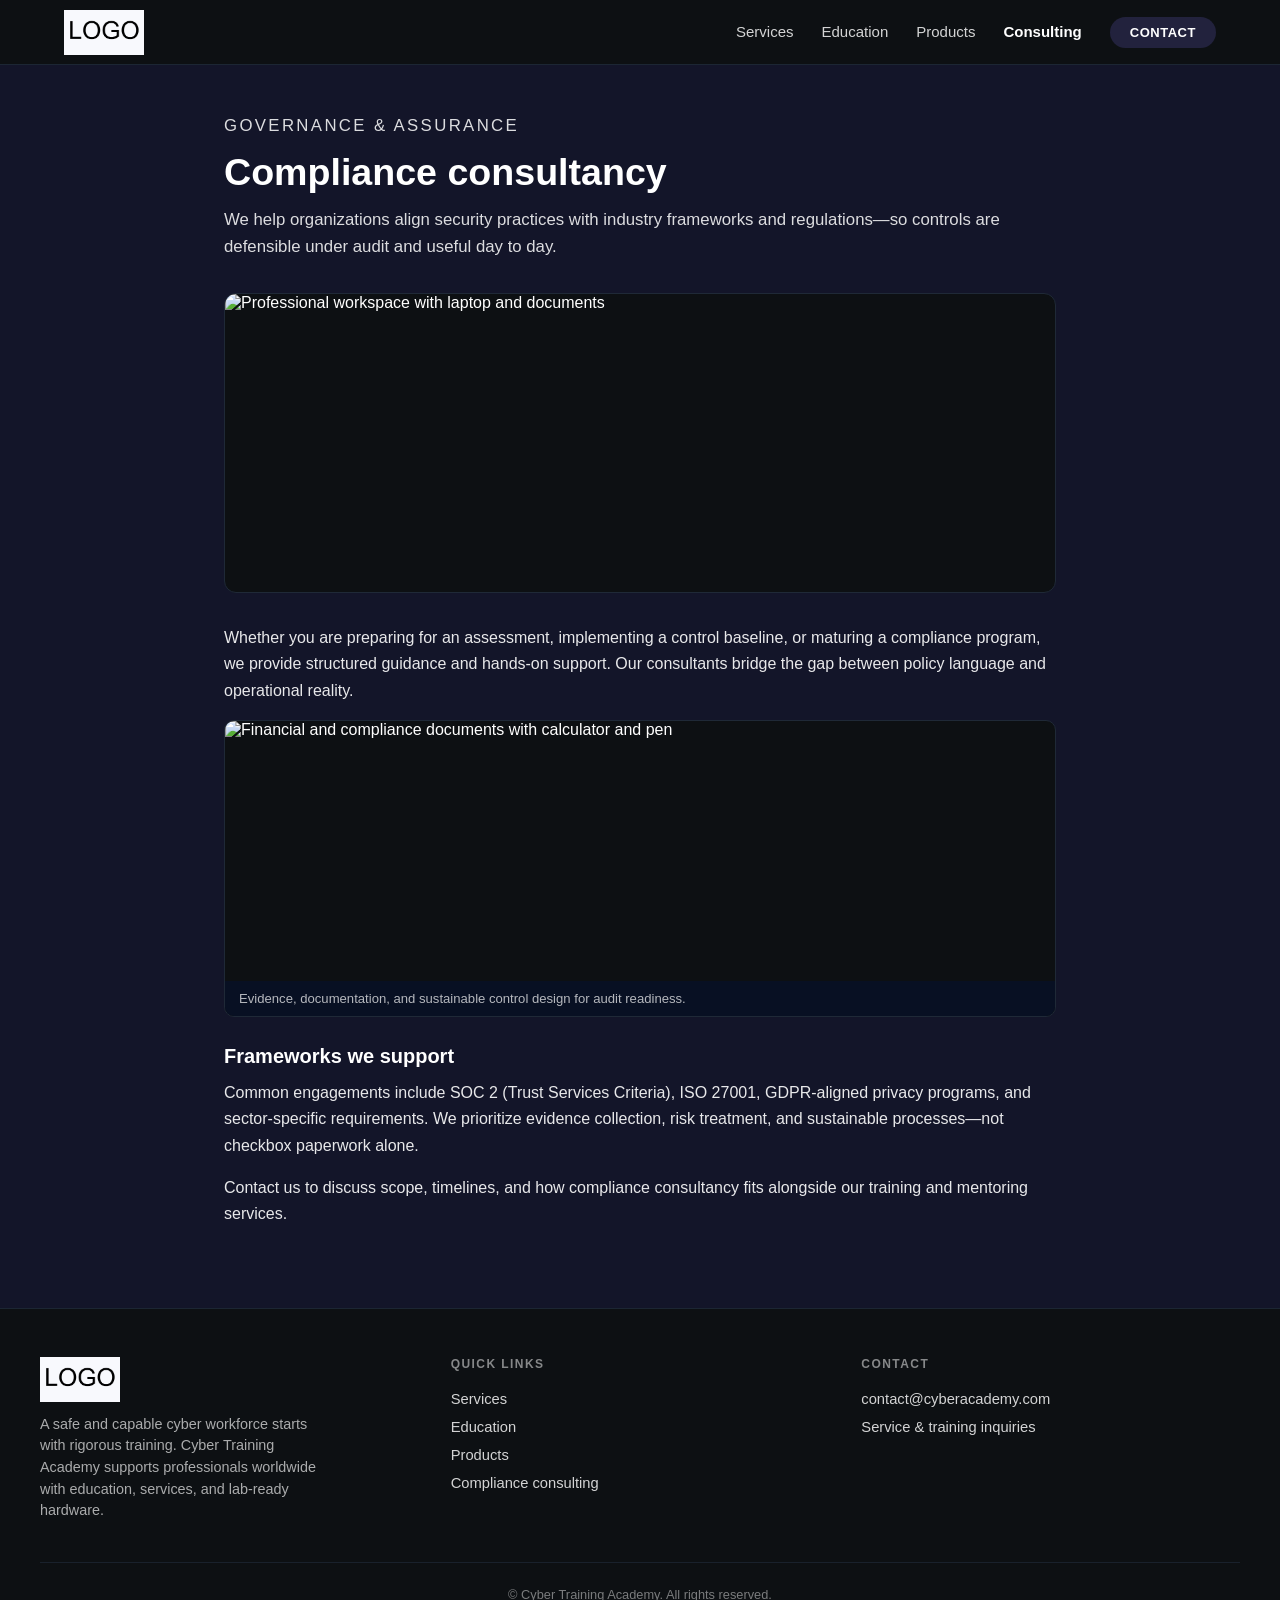
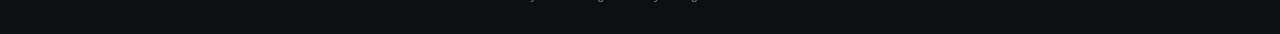
==== commit 66317199: "should be last one before deployment" ====
--- a/consulting.html
+++ b/consulting.html
@@ -3,9 +3,9 @@
 <head>
     <meta charset="UTF-8">
     <meta name="viewport" content="width=device-width, initial-scale=1.0">
-    <meta name="description" content="Compliance consultancy: SOC 2, ISO 27001, GDPR, and audit readiness at Cybersecurity Academy.">
+    <meta name="description" content="Compliance consultancy: SOC 2, ISO 27001, GDPR, and audit readiness at Cyber Training Academy.">
     <link rel="stylesheet" href="/css/style.css">
-    <title>Compliance Consultancy | Cybersecurity Academy</title>
+    <title>Compliance Consultancy | Cyber Training Academy</title>
 </head>
 <body>
     <a class="skip-link" href="#main">Skip to main content</a>
@@ -13,7 +13,7 @@
     <header class="site-header">
         <div class="site-header__inner">
             <a href="index.html" class="logo">
-                <img class="logo__image" src="/images/logo.webp" alt="Cybersecurity Academy">
+                <img class="logo__image" src="/images/logo.webp" alt="Cyber Training Academy">
             </a>
             <nav class="nav" aria-label="Primary">
                 <ul class="nav__list">
@@ -53,8 +53,8 @@
     <footer class="site-footer">
         <div class="site-footer__inner">
             <div class="site-footer__brand">
-                <a href="index.html"><img class="logo__image" src="/images/logo.webp" alt="Cybersecurity Academy"></a>
-                <p>Practical compliance support for security and GRC teams.</p>
+                <a href="index.html"><img class="logo__image" src="/images/logo.webp" alt="Cyber Training Academy"></a>
+                <p>A safe and capable cyber workforce starts with rigorous training. Cyber Training Academy supports professionals worldwide with education, services, and lab-ready hardware.</p>
             </div>
             <div>
                 <h3>Quick links</h3>
@@ -62,16 +62,18 @@
                     <a href="services.html">Services</a>
                     <a href="education.html">Education</a>
                     <a href="products.html">Products</a>
+                    <a href="consulting.html">Compliance consulting</a>
                 </nav>
             </div>
             <div>
                 <h3>Contact</h3>
                 <nav class="site-footer__links">
-                    <a href="mailto:contact@csacademy.com">contact@csacademy.com</a>
+                    <a href="mailto:contact@csacademy.com">contact@cyberacademy.com</a>
+                    <a href="services.html#contact">Service &amp; training inquiries</a>
                 </nav>
             </div>
         </div>
-        <p class="site-footer__bottom">© Cybersecurity Academy. All rights reserved.</p>
+        <p class="site-footer__bottom">© Cyber Training Academy. All rights reserved.</p>
     </footer>
 </body>
 </html>
--- a/css/style.css
+++ b/css/style.css
@@ -1,4 +1,4 @@
-/* Cybersecurity Academy — layout inspired by professional cert org patterns (e.g. isc2.org); color scheme unchanged */
+/* Cyber Training Academy — layout inspired by professional cert org patterns (e.g. isc2.org); color scheme unchanged */
 
 *,
 *::before,
@@ -333,6 +333,23 @@
 
 .site-main--narrow {
     max-width: 880px;
+}
+
+/* Align heading, banner, and prose to one column (banner was wider than text before) */
+.site-main--narrow .section-head {
+    max-width: none;
+}
+
+.site-main--narrow .prose {
+    max-width: none;
+}
+
+.site-main--narrow .page-banner,
+.site-main--narrow .figure-inline {
+    width: 100%;
+    margin-left: 0;
+    margin-right: 0;
+    box-sizing: border-box;
 }
 
 .section-label {
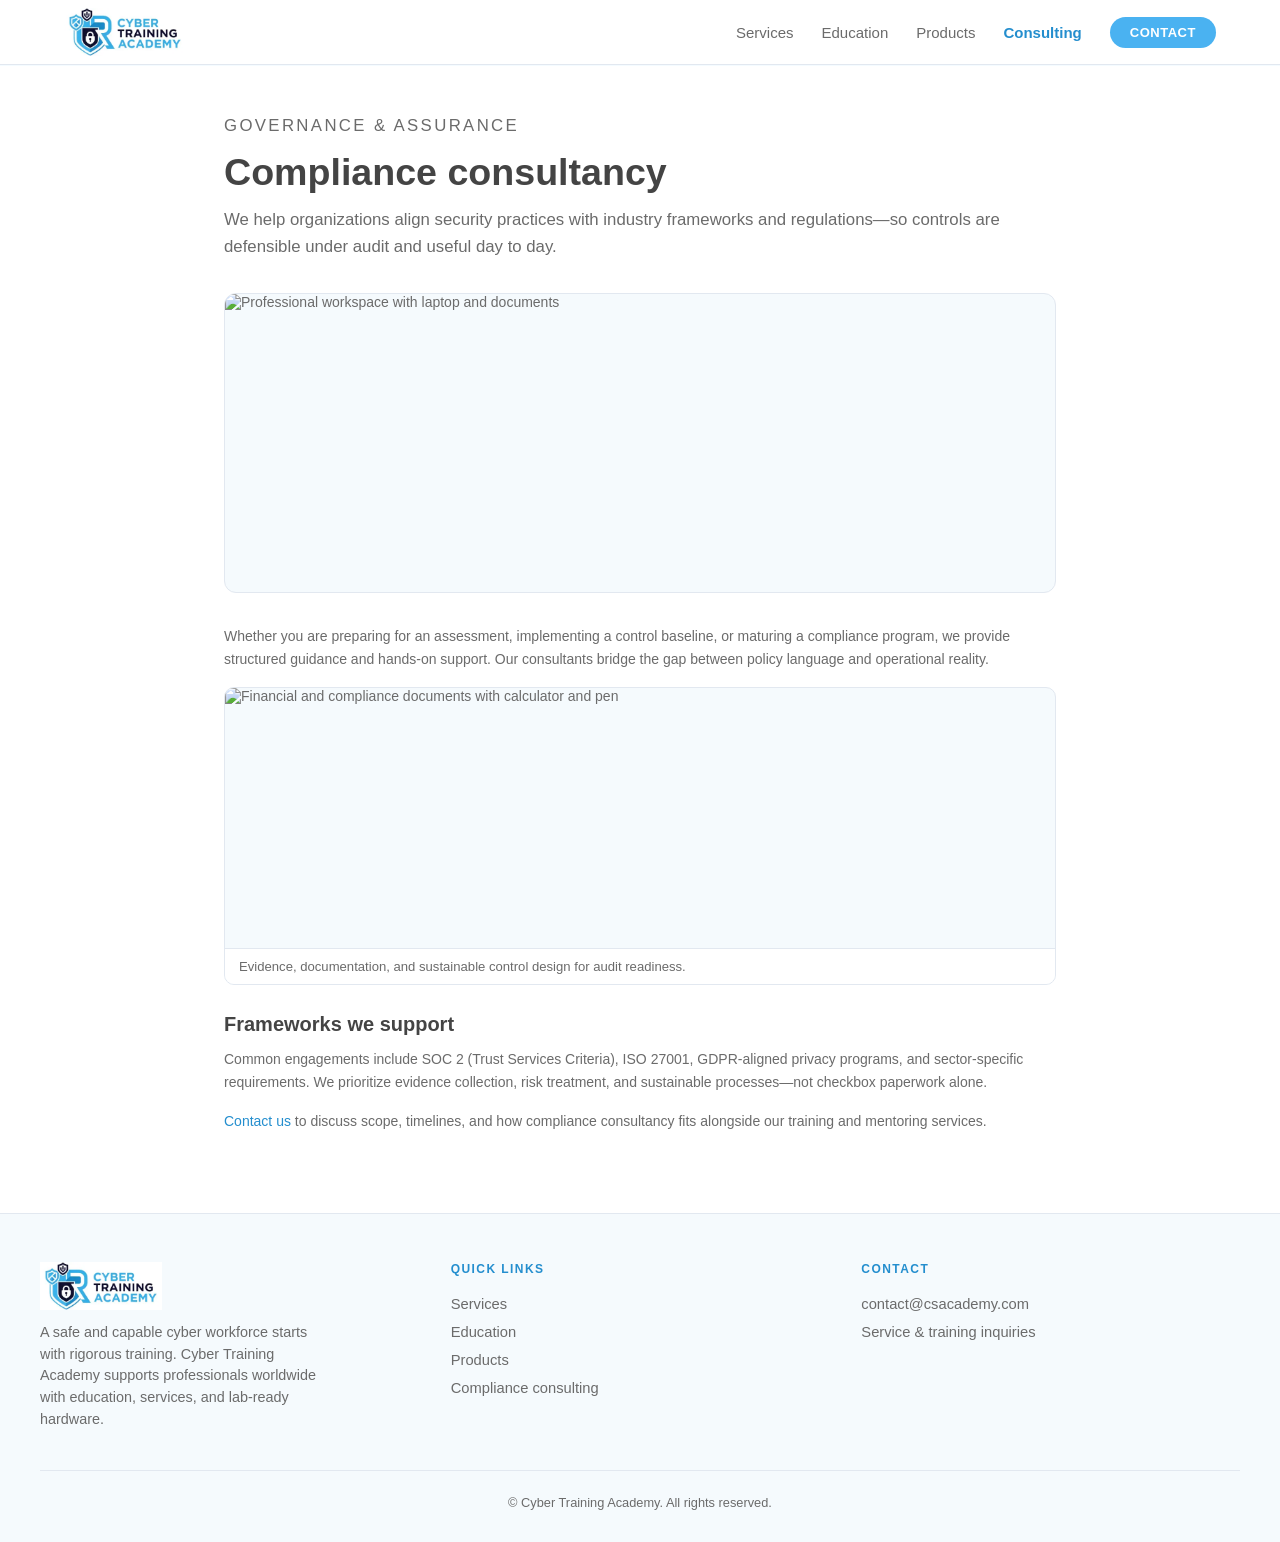
==== commit ca726fd0: "should actually be the final one" ====
--- a/consulting.html
+++ b/consulting.html
@@ -5,6 +5,7 @@
     <meta name="viewport" content="width=device-width, initial-scale=1.0">
     <meta name="description" content="Compliance consultancy: SOC 2, ISO 27001, GDPR, and audit readiness at Cyber Training Academy.">
     <link rel="stylesheet" href="/css/style.css">
+    <link rel="icon" href="/images/logo2smallformico.ico" type="image/x-icon">
     <title>Compliance Consultancy | Cyber Training Academy</title>
 </head>
 <body>
@@ -12,16 +13,16 @@
 
     <header class="site-header">
         <div class="site-header__inner">
-            <a href="index.html" class="logo">
-                <img class="logo__image" src="/images/logo.webp" alt="Cyber Training Academy">
+            <a href="/index.html" class="logo">
+                <img class="logo__image" src="/images/logo2dalongway.webp" alt="Cyber Training Academy">
             </a>
             <nav class="nav" aria-label="Primary">
                 <ul class="nav__list">
-                    <li><a href="services.html" class="nav__link">Services</a></li>
-                    <li><a href="education.html" class="nav__link">Education</a></li>
-                    <li><a href="products.html" class="nav__link">Products</a></li>
-                    <li><a href="consulting.html" class="nav__link" aria-current="page">Consulting</a></li>
-                    <li><a href="services.html#contact" class="btn">Contact</a></li>
+                    <li><a href="/services.html" class="nav__link">Services</a></li>
+                    <li><a href="/education.html" class="nav__link">Education</a></li>
+                    <li><a href="/products.html" class="nav__link">Products</a></li>
+                    <li><a href="/consulting.html" class="nav__link" aria-current="page">Consulting</a></li>
+                    <li><a href="/services.html#contact" class="btn">Contact</a></li>
                 </ul>
             </nav>
         </div>
@@ -46,30 +47,30 @@
             </figure>
             <h2>Frameworks we support</h2>
             <p>Common engagements include SOC 2 (Trust Services Criteria), ISO 27001, GDPR-aligned privacy programs, and sector-specific requirements. We prioritize evidence collection, risk treatment, and sustainable processes—not checkbox paperwork alone.</p>
-            <p><a href="services.html#contact">Contact us</a> to discuss scope, timelines, and how compliance consultancy fits alongside our training and mentoring services.</p>
+            <p><a href="/services.html#contact">Contact us</a> to discuss scope, timelines, and how compliance consultancy fits alongside our training and mentoring services.</p>
         </div>
     </main>
 
     <footer class="site-footer">
         <div class="site-footer__inner">
             <div class="site-footer__brand">
-                <a href="index.html"><img class="logo__image" src="/images/logo.webp" alt="Cyber Training Academy"></a>
+                <a href="/index.html"><img class="logo__image" src="/images/logo2dalongway.webp" alt="Cyber Training Academy"></a>
                 <p>A safe and capable cyber workforce starts with rigorous training. Cyber Training Academy supports professionals worldwide with education, services, and lab-ready hardware.</p>
             </div>
             <div>
                 <h3>Quick links</h3>
                 <nav class="site-footer__links" aria-label="Footer">
-                    <a href="services.html">Services</a>
-                    <a href="education.html">Education</a>
-                    <a href="products.html">Products</a>
-                    <a href="consulting.html">Compliance consulting</a>
+                    <a href="/services.html">Services</a>
+                    <a href="/education.html">Education</a>
+                    <a href="/products.html">Products</a>
+                    <a href="/consulting.html">Compliance consulting</a>
                 </nav>
             </div>
             <div>
                 <h3>Contact</h3>
                 <nav class="site-footer__links">
-                    <a href="mailto:contact@csacademy.com">contact@cyberacademy.com</a>
-                    <a href="services.html#contact">Service &amp; training inquiries</a>
+                    <a href="mailto:contact@csacademy.com">contact@csacademy.com</a>
+                    <a href="/services.html#contact">Service &amp; training inquiries</a>
                 </nav>
             </div>
         </div>
--- a/css/style.css
+++ b/css/style.css
@@ -1,4 +1,16 @@
-/* Cyber Training Academy — layout inspired by professional cert org patterns (e.g. isc2.org); color scheme unchanged */
+/* Cyber Training Academy — store-aligned palette (white + light blue accents) */
+
+:root {
+    --accent-blue-color: #4ab2f1;
+    --accent-blue-active-color: #248ece;
+    --gray-color: #6b6b6b;
+    --dark-gray-color: #444;
+    --error-red-color: #d51f28;
+    --success-green-color: #207d4c;
+    --border-color: #e2e8f0;
+    --surface-subtle: #f5fafd;
+    --surface-tint: rgba(74, 178, 241, 0.1);
+}
 
 *,
 *::before,
@@ -13,16 +25,30 @@
 }
 
 body {
-    font-family: "Segoe UI", sans-serif;
-    background-color: #131529;
-    color: #fff;
+    max-width: 100%;
+    overflow-x: hidden;
+    font: normal 14px Arial, Helvetica, sans-serif;
+    background-color: #fff;
+    color: var(--gray-color);
     padding-top: 0;
     min-height: 100vh;
+}
+
+h1,
+h2,
+h3 {
+    color: var(--dark-gray-color);
 }
 
 a {
     text-decoration: none;
     color: inherit;
+}
+
+.prose a,
+.contact-panel a,
+.products-page .product-card > a:not(.product-button) {
+    color: var(--accent-blue-active-color);
 }
 
 ul {
@@ -41,7 +67,7 @@
     left: -9999px;
     z-index: 10000;
     padding: 0.75rem 1rem;
-    background: rgb(34, 34, 61);
+    background: var(--accent-blue-color);
     color: #fff;
 }
 
@@ -52,11 +78,12 @@
 
 /* ——— Header ——— */
 .site-header {
-    background-color: rgb(13, 16, 19);
+    background-color: #fff;
     position: sticky;
     top: 0;
     z-index: 1000;
-    border-bottom: 1px solid rgba(31, 41, 55, 0.9);
+    border-bottom: 1px solid var(--border-color);
+    box-shadow: 0 1px 0 rgba(74, 178, 241, 0.06);
 }
 
 .site-header__inner {
@@ -72,8 +99,8 @@
 }
 
 .logo__image {
-    max-width: 80px;
-    max-height: 56px;
+    max-width: min(240px, 55vw);
+    max-height: 48px;
     width: auto;
     object-fit: contain;
 }
@@ -87,25 +114,25 @@
 }
 
 .nav__link {
-    color: rgba(255, 255, 255, 0.82);
+    color: var(--gray-color);
     font-size: 15px;
     transition: color 0.2s ease;
 }
 
 .nav__link:hover,
 .nav__link:focus {
-    color: #fff;
+    color: var(--accent-blue-active-color);
 }
 
 .nav__link[aria-current="page"] {
-    color: #fff;
+    color: var(--accent-blue-active-color);
     font-weight: 600;
 }
 
 .btn {
     display: inline-block;
     color: #fff;
-    background-color: rgb(34, 34, 61);
+    background-color: var(--accent-blue-color);
     padding: 8px 20px;
     border-radius: 999px;
     text-transform: uppercase;
@@ -119,16 +146,17 @@
 }
 
 .btn:hover {
-    background-color: rgb(59, 59, 80);
+    background-color: var(--accent-blue-active-color);
 }
 
 .btn--ghost {
     background: transparent;
-    border: 1px solid rgba(255, 255, 255, 0.35);
+    border: 1px solid var(--accent-blue-color);
+    color: var(--accent-blue-active-color);
 }
 
 .btn--ghost:hover {
-    background: rgba(255, 255, 255, 0.08);
+    background: var(--surface-tint);
 }
 
 /* ——— Homepage image carousel (stock photography) ——— */
@@ -138,12 +166,12 @@
     margin-bottom: 40px;
     border-radius: 12px;
     overflow: hidden;
-    border: 1px solid #1f2937;
-    background: rgb(13, 16, 19);
+    border: 1px solid var(--border-color);
+    background: var(--surface-subtle);
 }
 
 .home-carousel:focus-visible {
-    outline: 2px solid rgba(255, 255, 255, 0.45);
+    outline: 2px solid var(--accent-blue-color);
     outline-offset: 2px;
 }
 
@@ -191,7 +219,7 @@
 
 /* PNG product shots: center without cropping; subtle backdrop so no harsh bars */
 .home-carousel__slide--product {
-    background: radial-gradient(ellipse 80% 70% at 50% 45%, rgba(45, 52, 72, 0.95) 0%, rgb(13, 16, 19) 100%);
+    background: radial-gradient(ellipse 80% 70% at 50% 45%, rgba(74, 178, 241, 0.15) 0%, var(--surface-subtle) 100%);
 }
 
 .home-carousel__slide--product .home-carousel__link img {
@@ -209,7 +237,7 @@
 }
 
 .home-carousel__link:focus-visible {
-    box-shadow: inset 0 0 0 3px rgba(255, 255, 255, 0.65);
+    box-shadow: inset 0 0 0 3px var(--accent-blue-color);
     border-radius: 2px;
 }
 
@@ -227,7 +255,7 @@
     right: 0;
     bottom: 0;
     padding: 20px 24px 22px;
-    background: linear-gradient(transparent, rgba(13, 16, 19, 0.92));
+    background: linear-gradient(transparent, rgba(36, 36, 36, 0.85));
     pointer-events: none;
 }
 
@@ -237,13 +265,15 @@
     max-width: 560px;
     line-height: 1.35;
     margin: 0 0 4px;
+    color: #fff;
 }
 
 .home-carousel__cta {
     display: block;
     font-size: 0.88rem;
     font-weight: 600;
-    opacity: 0.92;
+    opacity: 0.95;
+    color: #fff;
     text-decoration: underline;
     text-underline-offset: 3px;
 }
@@ -254,8 +284,8 @@
     justify-content: center;
     gap: 20px;
     padding: 12px 16px;
-    background: rgba(8, 16, 36, 0.95);
-    border-top: 1px solid #1f2937;
+    background: var(--surface-subtle);
+    border-top: 1px solid var(--border-color);
 }
 
 .home-carousel__arrow {
@@ -263,8 +293,8 @@
     width: 40px;
     height: 40px;
     border-radius: 999px;
-    border: 1px solid rgba(255, 255, 255, 0.2);
-    background: rgb(34, 34, 61);
+    border: 1px solid var(--border-color);
+    background: var(--accent-blue-color);
     color: #fff;
     font-size: 1.5rem;
     line-height: 1;
@@ -277,11 +307,11 @@
 }
 
 .home-carousel__arrow:hover {
-    background: rgb(59, 59, 80);
+    background: var(--accent-blue-active-color);
 }
 
 .home-carousel__arrow:focus-visible {
-    outline: 2px solid rgba(255, 255, 255, 0.5);
+    outline: 2px solid var(--accent-blue-active-color);
     outline-offset: 2px;
 }
 
@@ -296,19 +326,19 @@
     height: 10px;
     border-radius: 50%;
     border: none;
-    background: rgba(255, 255, 255, 0.35);
+    background: rgba(74, 178, 241, 0.35);
     cursor: pointer;
     padding: 0;
     transition: background 0.2s ease, transform 0.2s ease;
 }
 
 .home-carousel__dot[aria-selected="true"] {
-    background: #fff;
+    background: var(--accent-blue-active-color);
     transform: scale(1.15);
 }
 
 .home-carousel__dot:focus-visible {
-    outline: 2px solid rgba(255, 255, 255, 0.55);
+    outline: 2px solid var(--accent-blue-color);
     outline-offset: 3px;
 }
 
@@ -356,7 +386,7 @@
     font-size: 0.75rem;
     text-transform: uppercase;
     letter-spacing: 0.14em;
-    color: rgba(255, 255, 255, 0.55);
+    color: var(--accent-blue-active-color);
     margin-bottom: 10px;
 }
 
@@ -374,7 +404,7 @@
 }
 
 .section-head p {
-    color: rgba(255, 255, 255, 0.85);
+    color: var(--gray-color);
     line-height: 1.6;
     font-size: 1.05rem;
 }
@@ -386,7 +416,7 @@
     gap: 32px;
     margin-bottom: 56px;
     padding: 32px 0 8px;
-    border-bottom: 1px solid rgba(31, 41, 55, 0.6);
+    border-bottom: 1px solid var(--border-color);
 }
 
 @media (min-width: 900px) {
@@ -400,7 +430,7 @@
     font-size: 0.8rem;
     text-transform: uppercase;
     letter-spacing: 0.12em;
-    color: rgba(255, 255, 255, 0.55);
+    color: var(--accent-blue-active-color);
     margin-bottom: 12px;
 }
 
@@ -414,7 +444,7 @@
 .hero__lead {
     font-size: 1.125rem;
     line-height: 1.65;
-    color: rgba(255, 255, 255, 0.88);
+    color: var(--gray-color);
     margin-bottom: 24px;
     max-width: 560px;
 }
@@ -427,17 +457,18 @@
 }
 
 .hero__panel {
-    background: rgba(8, 16, 36, 0.92);
-    border: 1px solid #1f2937;
+    background: var(--surface-subtle);
+    border: 1px solid var(--border-color);
     border-radius: 12px;
     padding: 24px;
+    box-shadow: 0 0 0 1px rgba(74, 178, 241, 0.06);
 }
 
 .hero__panel-title {
     font-size: 0.85rem;
     text-transform: uppercase;
     letter-spacing: 0.1em;
-    color: rgba(255, 255, 255, 0.65);
+    color: var(--accent-blue-active-color);
     margin-bottom: 14px;
 }
 
@@ -446,7 +477,7 @@
     padding-left: 18px;
     margin-bottom: 10px;
     line-height: 1.5;
-    color: rgba(255, 255, 255, 0.9);
+    color: var(--gray-color);
     font-size: 0.95rem;
 }
 
@@ -458,7 +489,7 @@
     width: 6px;
     height: 6px;
     border-radius: 50%;
-    background: rgb(93, 93, 124);
+    background: var(--accent-blue-color);
 }
 
 /* ——— Card grids ——— */
@@ -470,13 +501,14 @@
 }
 
 .card {
-    background: rgba(8, 16, 36, 0.85);
-    border: 1px solid #1f2937;
+    background: #fff;
+    border: 1px solid var(--border-color);
     border-radius: 10px;
     padding: 24px;
     display: flex;
     flex-direction: column;
     gap: 12px;
+    box-shadow: 0 1px 3px rgba(74, 178, 241, 0.08);
 }
 
 .card h2,
@@ -486,7 +518,7 @@
 }
 
 .card p {
-    color: rgba(255, 255, 255, 0.88);
+    color: var(--gray-color);
     line-height: 1.55;
     font-size: 0.95rem;
     flex-grow: 1;
@@ -495,7 +527,7 @@
 .card__link {
     font-weight: 600;
     font-size: 0.9rem;
-    color: rgba(255, 255, 255, 0.95);
+    color: var(--accent-blue-active-color);
     margin-top: auto;
     align-self: flex-start;
 }
@@ -507,8 +539,9 @@
 
 .card__note {
     font-size: 0.9rem;
-    color: rgba(255, 255, 255, 0.75);
+    color: var(--gray-color);
     line-height: 1.5;
+    opacity: 0.95;
 }
 
 /* Pathways / pillars section */
@@ -523,25 +556,26 @@
 }
 
 .pathways__item {
-    background: rgba(8, 16, 36, 0.65);
-    border: 1px solid rgba(31, 41, 55, 0.9);
+    background: var(--surface-subtle);
+    border: 1px solid var(--border-color);
     border-radius: 8px;
     padding: 16px 18px;
     font-size: 0.92rem;
     line-height: 1.45;
-    color: rgba(255, 255, 255, 0.9);
+    color: var(--gray-color);
 }
 
 .pathways__item strong {
     display: block;
     margin-bottom: 4px;
     font-size: 0.95rem;
+    color: var(--dark-gray-color);
 }
 
 /* Promo strip */
 .promo-strip {
-    background: rgba(8, 16, 36, 0.95);
-    border: 1px solid #1f2937;
+    background: var(--surface-tint);
+    border: 1px solid rgba(74, 178, 241, 0.25);
     border-radius: 12px;
     padding: 28px 32px;
     margin-bottom: 56px;
@@ -558,7 +592,7 @@
 }
 
 .promo-strip__text p {
-    color: rgba(255, 255, 255, 0.85);
+    color: var(--gray-color);
     max-width: 520px;
     line-height: 1.55;
 }
@@ -575,10 +609,11 @@
 }
 
 .insights__card {
-    background: rgba(13, 16, 19, 0.6);
-    border: 1px solid rgba(31, 41, 55, 0.8);
+    background: #fff;
+    border: 1px solid var(--border-color);
     border-radius: 10px;
     padding: 22px;
+    box-shadow: 0 1px 3px rgba(0, 0, 0, 0.04);
 }
 
 .insights__card h3 {
@@ -589,13 +624,13 @@
 .insights__card p {
     font-size: 0.92rem;
     line-height: 1.55;
-    color: rgba(255, 255, 255, 0.82);
+    color: var(--gray-color);
 }
 
 /* Contact panel */
 .contact-panel {
-    background: rgba(8, 16, 36, 0.92);
-    border: 1px solid #1f2937;
+    background: var(--surface-subtle);
+    border: 1px solid var(--border-color);
     border-radius: 12px;
     padding: 28px;
     margin-top: 32px;
@@ -604,11 +639,12 @@
 .contact-panel h2 {
     font-size: 1.35rem;
     margin-bottom: 12px;
+    color: var(--dark-gray-color);
 }
 
 .contact-panel p {
     line-height: 1.6;
-    color: rgba(255, 255, 255, 0.88);
+    color: var(--gray-color);
     margin-bottom: 8px;
 }
 
@@ -630,14 +666,15 @@
 }
 
 .products-page .product-card {
-    background: rgba(8, 16, 36, 0.85);
-    border: 1px solid #1f2937;
+    background: #fff;
+    border: 1px solid var(--border-color);
     border-radius: 10px;
     padding: 20px;
     text-align: center;
     display: flex;
     flex-direction: column;
     gap: 12px;
+    box-shadow: 0 1px 3px rgba(74, 178, 241, 0.08);
 }
 
 .products-page .product-card h3 {
@@ -649,7 +686,7 @@
     text-align: left;
     font-size: 0.92rem;
     line-height: 1.55;
-    color: rgba(255, 255, 255, 0.88);
+    color: var(--gray-color);
     margin: 0;
 }
 
@@ -677,7 +714,7 @@
     margin-top: auto;
     height: 40px;
     width: 100%;
-    background: rgb(34, 34, 61);
+    background: var(--accent-blue-color);
     border-radius: 10px;
     font-weight: 600;
     font-size: 0.8rem;
@@ -692,7 +729,7 @@
 
 .product-button:hover {
     transform: translateY(-1px);
-    background: rgb(93, 93, 124);
+    background: var(--accent-blue-active-color);
 }
 
 .product-button:active {
@@ -707,7 +744,7 @@
 .prose p {
     margin-bottom: 16px;
     line-height: 1.65;
-    color: rgba(255, 255, 255, 0.9);
+    color: var(--gray-color);
 }
 
 .prose p:last-child {
@@ -721,8 +758,8 @@
 
 /* ——— Footer ——— */
 .site-footer {
-    background-color: rgb(13, 16, 19);
-    border-top: 1px solid rgba(31, 41, 55, 0.9);
+    background-color: var(--surface-subtle);
+    border-top: 1px solid var(--border-color);
     margin-top: auto;
     padding: 48px 24px 32px;
 }
@@ -737,7 +774,7 @@
 
 .site-footer__brand p {
     font-size: 0.9rem;
-    color: rgba(255, 255, 255, 0.65);
+    color: var(--gray-color);
     margin-top: 12px;
     line-height: 1.5;
     max-width: 280px;
@@ -747,7 +784,7 @@
     font-size: 0.75rem;
     text-transform: uppercase;
     letter-spacing: 0.12em;
-    color: rgba(255, 255, 255, 0.5);
+    color: var(--accent-blue-active-color);
     margin-bottom: 14px;
 }
 
@@ -755,20 +792,20 @@
     display: block;
     padding: 6px 0;
     font-size: 0.92rem;
-    color: rgba(255, 255, 255, 0.82);
+    color: var(--gray-color);
 }
 
 .site-footer__links a:hover {
-    color: #fff;
+    color: var(--accent-blue-active-color);
 }
 
 .site-footer__bottom {
     max-width: 1200px;
     margin: 40px auto 0;
     padding-top: 24px;
-    border-top: 1px solid rgba(31, 41, 55, 0.7);
+    border-top: 1px solid var(--border-color);
     font-size: 0.8rem;
-    color: rgba(255, 255, 255, 0.45);
+    color: var(--gray-color);
     text-align: center;
 }
 
@@ -777,11 +814,11 @@
     width: 100%;
     border-radius: 12px;
     overflow: hidden;
-    border: 1px solid #1f2937;
+    border: 1px solid var(--border-color);
     margin-bottom: 32px;
     aspect-ratio: 21 / 9;
     max-height: 300px;
-    background: rgb(13, 16, 19);
+    background: var(--surface-subtle);
 }
 
 .page-banner img {
@@ -806,9 +843,9 @@
 .media-strip__item {
     border-radius: 10px;
     overflow: hidden;
-    border: 1px solid #1f2937;
+    border: 1px solid var(--border-color);
     aspect-ratio: 4 / 3;
-    background: rgb(13, 16, 19);
+    background: var(--surface-subtle);
 }
 
 .media-strip__item img {
@@ -822,17 +859,17 @@
 .media-strip__caption {
     padding: 10px 12px;
     font-size: 0.8rem;
-    color: rgba(255, 255, 255, 0.65);
-    background: rgba(8, 16, 36, 0.9);
-    border-top: 1px solid #1f2937;
+    color: var(--gray-color);
+    background: var(--surface-subtle);
+    border-top: 1px solid var(--border-color);
 }
 
 .figure-inline {
     margin: 0 0 24px;
     border-radius: 10px;
     overflow: hidden;
-    border: 1px solid #1f2937;
-    background: rgb(13, 16, 19);
+    border: 1px solid var(--border-color);
+    background: var(--surface-subtle);
 }
 
 .figure-inline img {
@@ -847,8 +884,9 @@
 .figure-inline figcaption {
     padding: 10px 14px;
     font-size: 0.82rem;
-    color: rgba(255, 255, 255, 0.7);
-    background: rgba(8, 16, 36, 0.95);
+    color: var(--gray-color);
+    background: #fff;
+    border-top: 1px solid var(--border-color);
 }
 
 .card--with-photo {
@@ -859,7 +897,7 @@
 .card--with-photo .card__photo {
     aspect-ratio: 16 / 10;
     overflow: hidden;
-    background: rgb(13, 16, 19);
+    background: var(--surface-subtle);
 }
 
 .card--with-photo .card__photo img {
